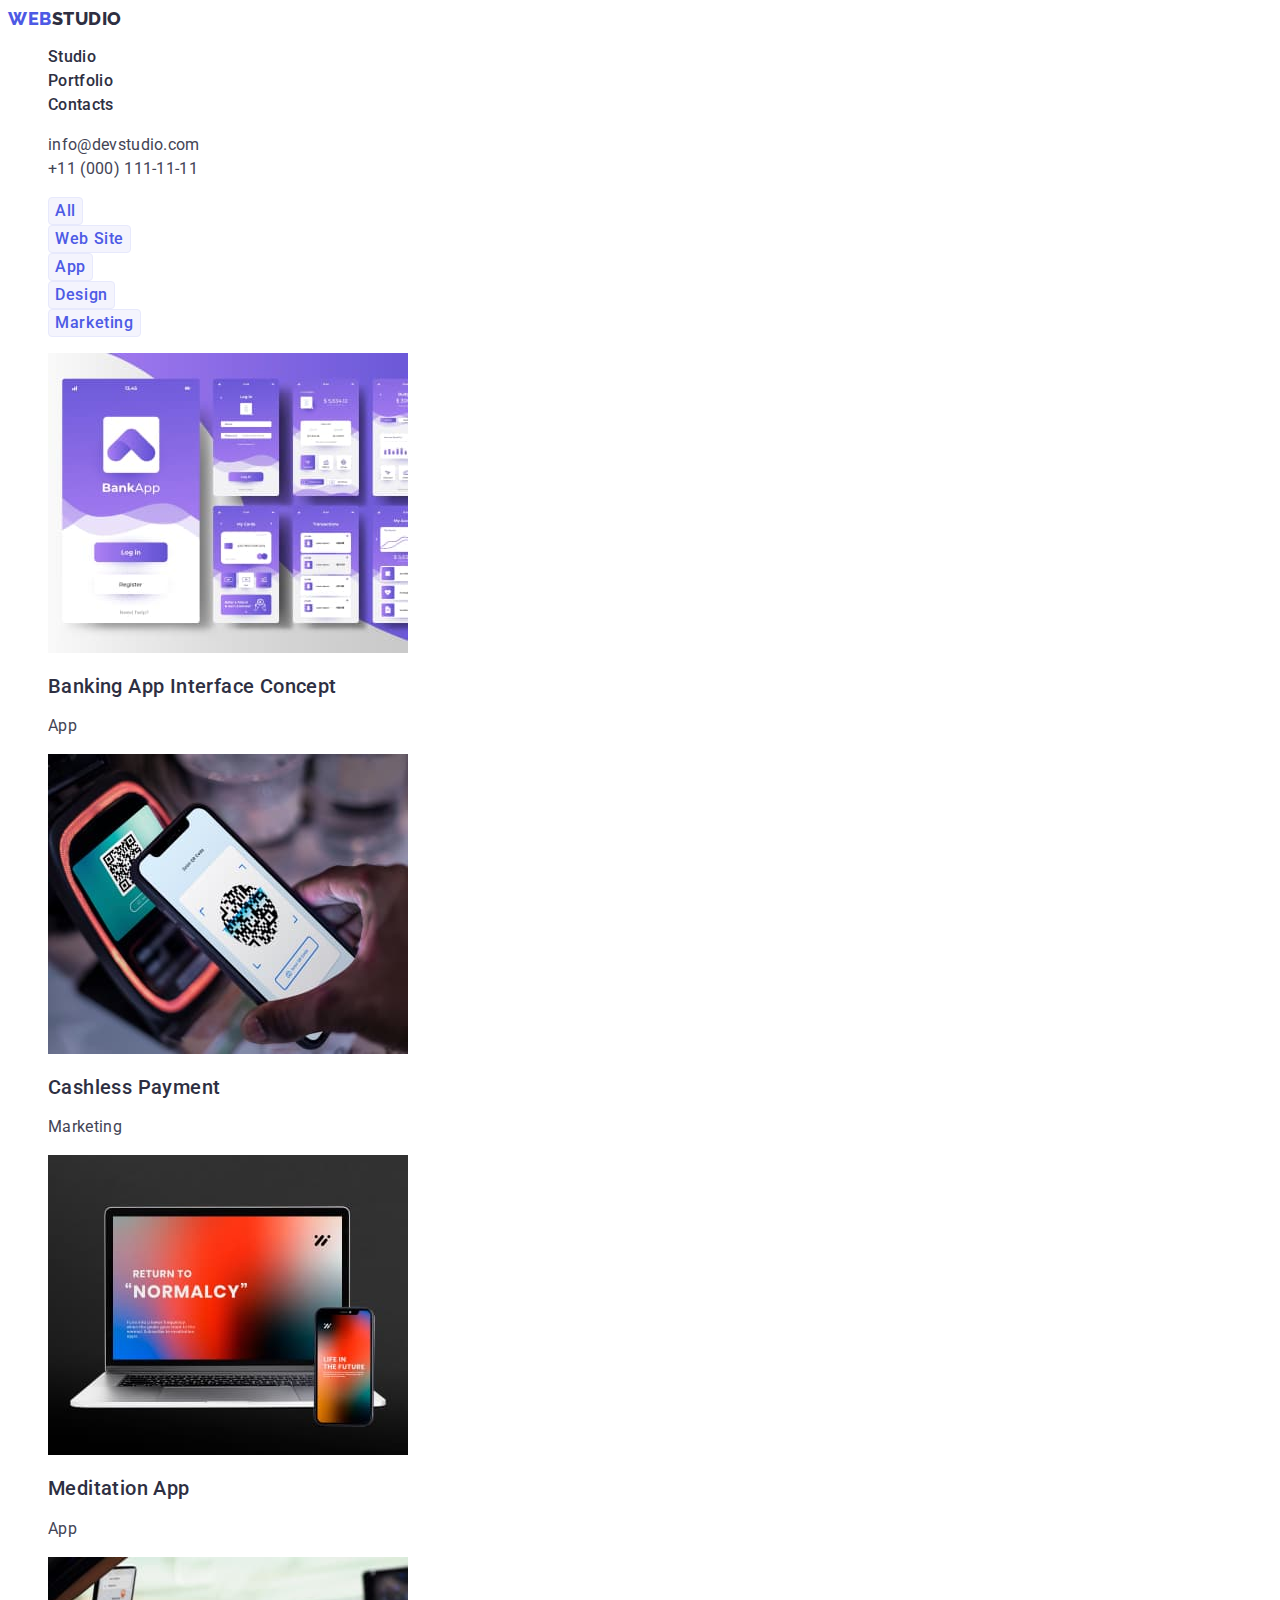
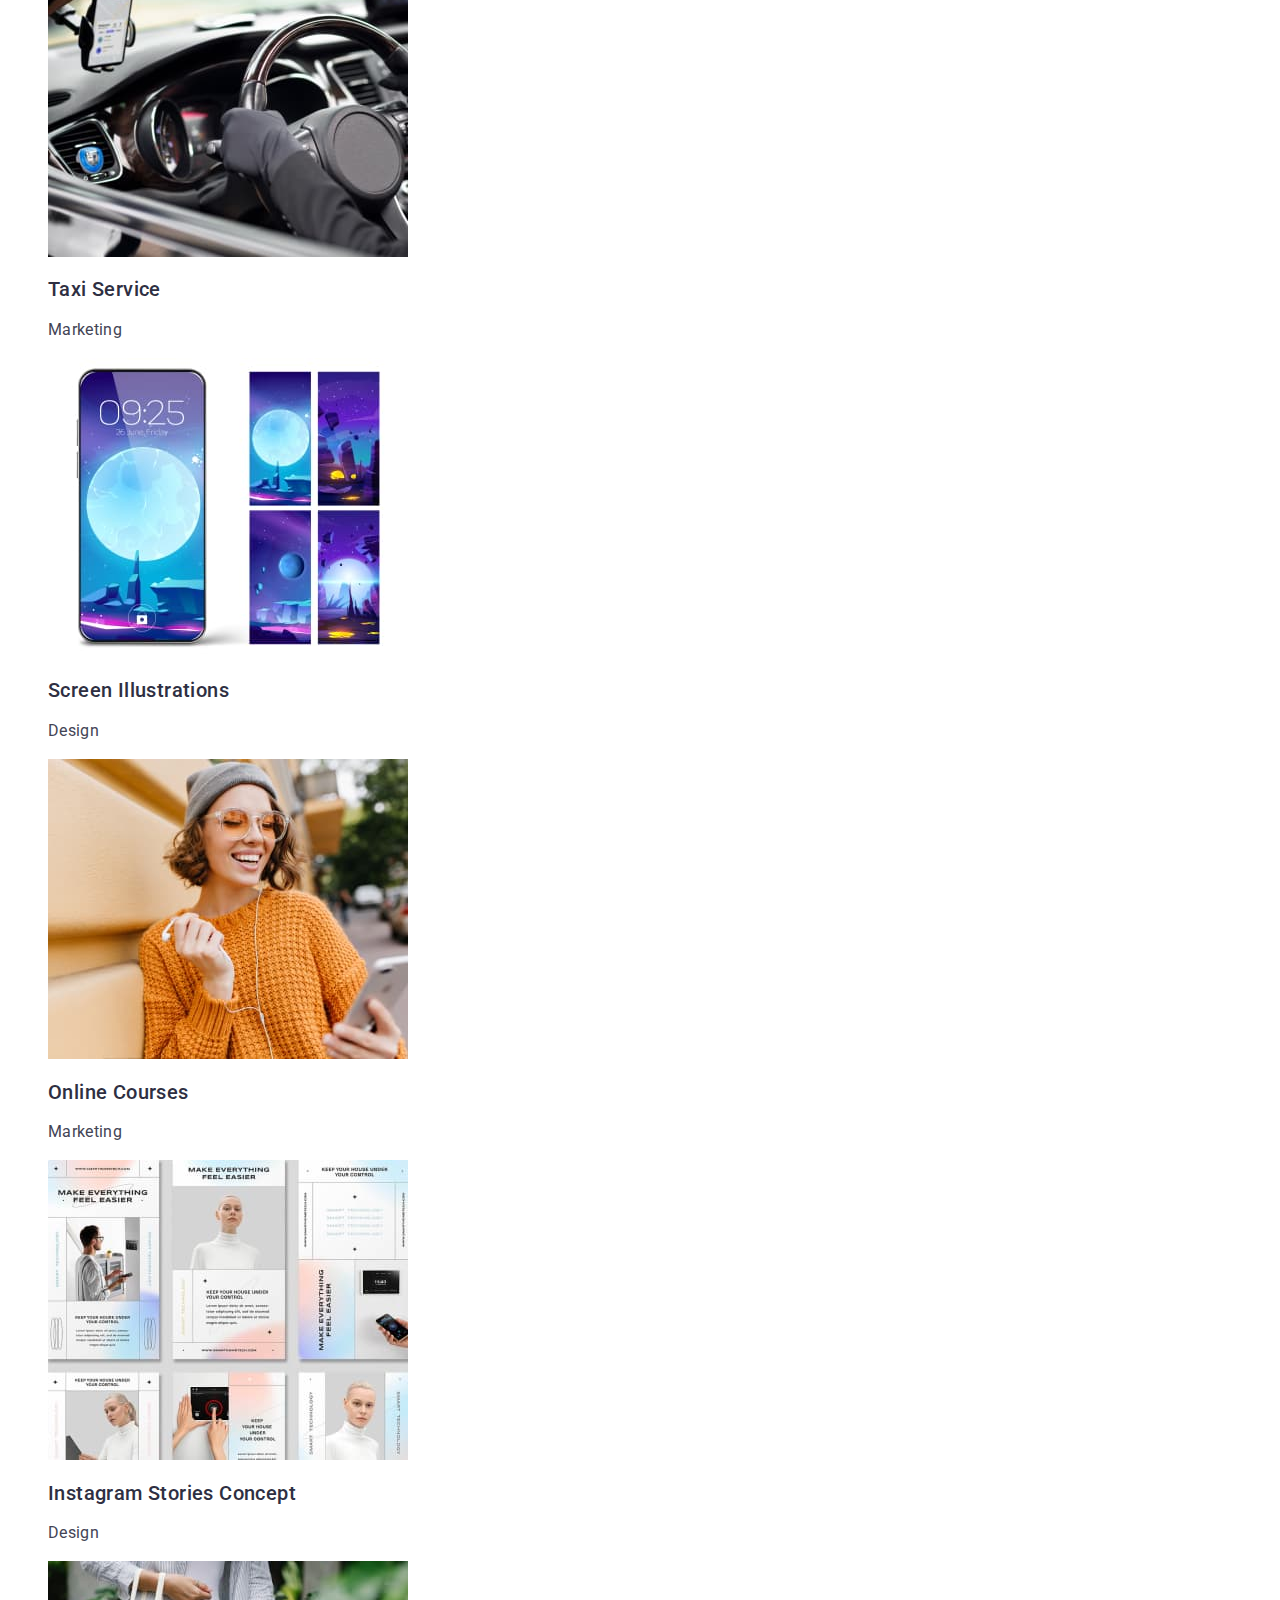
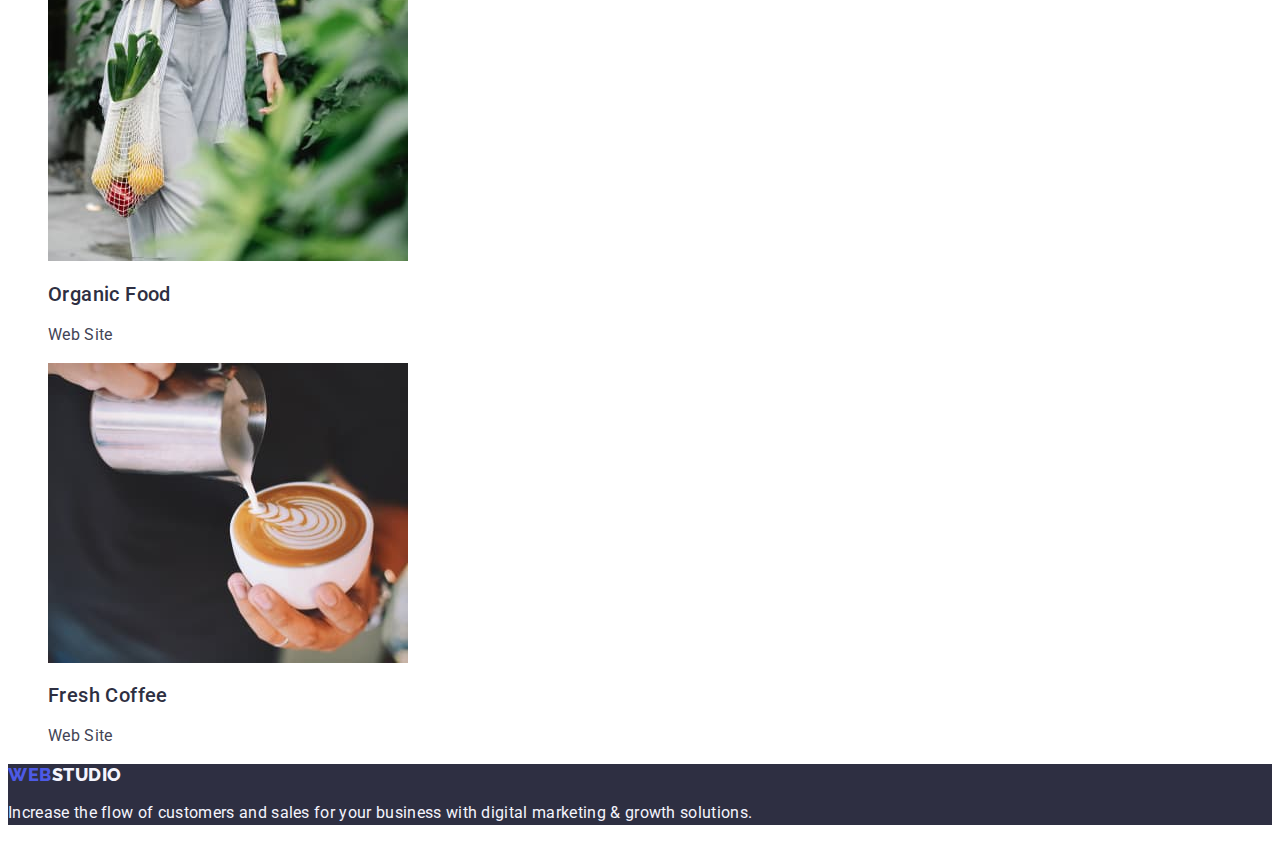
==== portfolio.html @ 9af3d206 "Initial commit" ====
<!DOCTYPE html>
<html lang="en">
<head>
    <meta charset="UTF-8">
    <meta http-equiv="X-UA-Compatible" content="IE=edge">
    <meta name="viewport" content="width=device-width, initial-scale=1.0">
    <title>Portfolio</title>
    <link rel="preconnect" href="https://fonts.googleapis.com">
<link rel="preconnect" href="https://fonts.gstatic.com" crossorigin>
<link href="https://fonts.googleapis.com/css2?family=Raleway:wght@800&family=Roboto:wght@400;500;700&display=swap" rel="stylesheet">
    <link rel="stylesheet" href="./css/styles.css">
</head>
<body>
    <header class="header">
        <nav>
            <a class="logo link" href="./index.html">Web<span class="logo-color">Studio</span></a>
        <ul class="list header-list">
            <li><a class="link header-item" href="./index.html">Studio</a></li>
            <li><a class="link header-item" href="./portfolio.html">Portfolio</a></li>
            <li><a class="link header-item" href="">Contacts</a></li>
        </ul>
         </nav>
         <address class="header-address">
            <ul class="header-list-address list">
                <li><a class="header-link-address link" href="mailto:info@devstudio.com">info@devstudio.com</a></li>
                <li><a class="header-link-address link" href="tel:+110001111111">+11 (000) 111-11-11</a></li>
            </ul>
    </address>
</header>
<main>
<section>
<h1 hidden>Menu</h1>
    <ul class="section list">
        <li>
            <button class="section-btn" type="button">All</button>
        </li>
        <li>
            <button class="section-btn" type="button">Web Site</button>
        </li>
        <li>
            <button class="section-btn" type="button">App</button>
        </li>
        <li>
            <button class="section-btn" type="button">Design</button>
        </li>
        <li>
            <button class="section-btn" type="button">Marketing</button>
        </li>
    </ul>
    <ul class="cards list">
        <li>
            <a class="card-item link" href="">
            <img src="./images/bankingapp.jpg" alt="Banking App" width="360">
            <h2 class="card-title">Banking App Interface Concept</h2>
            <p class="card-text">App</p>
            </a>
        </li>
        <li>
            <a class="card-item link" href="">
                <img src="./images/payment.jpg" alt="Payment" width="360">
                <h2 class="card-title">Cashless Payment</h2>
                <p class="card-text">Marketing</p>
            </a>
        </li>
        <li>
            <a class="card-item link" href="">
                <img src="./images/meditationapp.jpg" alt="Meditation App" width="360">
                <h2 class="card-title">Meditation App</h2>
                <p class="card-text">App</p>
            </a>
        </li>
        <li>
            <a class="card-item link" href="">
                <img src="./images/taxiservice.jpg" alt="Taxi Service" width="360">
                <h2 class="card-title">Taxi Service</h2>
                <p class="card-text">Marketing</p>
            </a>
        </li>
        <li>
            <a class="card-item link" href="">
                <img src="./images/screenillustrations.jpg" alt="Screen illustrations" width="360">
                <h2 class="card-title">Screen Illustrations</h2>
                <p class="card-text">Design</p>
            </a>
        </li>
        <li>
            <a class="card-item link" href="">
                <img src="./images/onlinecourses.jpg" alt="Online courses" width="360">
                <h2 class="card-title">Online Courses</h2>
                <p class="card-text">Marketing</p>
            </a>
        </li>
        <li>
            <a class="card-item link" href="">
                <img src="./images/instagram.jpg" alt="Instagram Stories Concept" width="360">
                <h2 class="card-title">Instagram Stories Concept</h2>
                <p class="card-text">Design</p>
            </a>
        </li>
        <li>
            <a class="card-item link" href="">
                <img src="./images/organicfood.jpg" alt="Organic Food" width="360">
                <h2 class="card-title">Organic Food</h2>
                <p class="card-text">Web Site</p>
            </a>
        </li>
        <li>
            <a class="card-item link" href="">
                <img src="./images/coffee.jpg" alt="Fresh Coffee" width="360">
                <h2 class="card-title">Fresh Coffee</h2>
                <p class="card-text">Web Site</p>
            </a>
        </li>

    </ul>
</section>
</main>
    <footer class="footer">
        <a class="logo link" href="./index.html">Web<span class="logo-color-footer">Studio</span></a>
        <p class="footer-text">Increase the flow of customers and sales for your business with digital marketing & growth solutions.</p>
    </footer>
</body>
</html>
---- css/styles.css ----
body {
    font-family: 'Roboto', sans-serif;
    color: #434455;
    background-color: var(--first-background);
}
:root {
    --title-color: #2E2F42;
    --text-color: #434455;
    --first-background: #FFFFFF;
    --second-background: #2E2F42;

}
.list {
    list-style: none;
}
.link {
    text-decoration: none;
}
.logo {
    font-family: 'Raleway', sans-serif;
    font-weight: 800;
    font-size: 18px;
    line-height: 1.17;
    display: flex;
    align-items: center;
    letter-spacing: 0.03em;
    text-transform: uppercase;
    color: #4D5AE5;
    width: 71px;
    height: 21px;
}
.logo-color{
    font-family: 'Raleway',sans-serif;
    font-weight: 800;
    font-size: 18px;
    line-height: 1.17;
    display: flex;
    align-items: center;
    letter-spacing: 0.03em;
    text-transform: uppercase;
    color: #2E2F42;
}
.logo-color-footer{
    color: #F4F4FD;
}
.header-item {
    font-weight: 500;
    font-size: 16px;
    line-height: 1.5;
    letter-spacing: 0.02em;
     color: var(--title-color)

}
.header-item:hover,
 .header-item:focus {
    color: #404BBF;
    text-decoration: underline;
}
.header-address {
    font-style: normal 
}
.header-link-address {
    font-size: 16px;
    font-style: normal;
    line-height: 1.5;
    letter-spacing: 0.02em;
    color: var(--text-color);
}
.header-link-address:hover, 
.header-link-address:focus {
    color: #404BBF;
}
.section-btn {
    font-family:inherit;
    font-weight: 500;
    font-size: 16px;
    line-height: 1.5;
    display: flex;
    align-items: center;
    text-align: center;
    letter-spacing: 0.04em;
    color: #4D5AE5;
    background: #F4F4FD;
    border: 1px solid #E7E9FC;
    border-radius: 4px;
    cursor: pointer;
}
.section-btn:hover {
    background-color: #4D5AE5;
    color: #FFFFFF;
}
.section-btn:focus{
    background-color: #404BBF;
    color: #FFFFFF;}
.main {
    background: var(--second-background);
}

.main-title {
    font-size: 56px;
    line-height: 1.07;
    text-align: center;
    letter-spacing: 0.02em;
    color: #FFFFFF;
    background:var(--second-background);
   
}
.main-btn {
    font-family:inherit;
    font-weight: 500;
    font-size: 16px;
    line-height: 1.5;
    display: flex;
    align-items: center;
    letter-spacing: 0.04em;
    color: #FFFFFF;
    background: #4D5AE5;
    box-shadow: 0px 4px 4px rgba(0, 0, 0, 0.15);
    border-radius: 4px;
    cursor: pointer;
}
.main-btn:hover, .main-btn:focus {
    background-color: #404BBF;
}


.wrapper-list-title {
    font-weight: 500;
    font-size: 20px;
    line-height: 1.2;
    letter-spacing: 0.02em;
    color:var(--title-color);
}
.wrapper-list-text {
    font-size: 16px;
    line-height: 1.5;
    letter-spacing: 0.02em;
    
}

.services-title {
    font-size: 36px;
    line-height: 1.11;
    text-align: center;
    letter-spacing: 0.02em;
    text-transform: capitalize;
    color:var(--title-color);
}
.team {
    background-color: #F4F4FD
}
.team-block {
    background-color: var(--first-background);
}
.team-title {
    font-size: 36px;
    line-height: 1.11;
    text-align: center;
    letter-spacing: 0.02em;
    text-transform: capitalize;
    color: var(--title-color);
}

.team-item {
    font-weight: 500;
    font-size: 20px;
    line-height: 1.2;
    text-align: center;
    letter-spacing: 0.02em;
    color: var(--title-color);
}
.team-item-text {
    font-size: 16px;
    line-height: 1.5;
    text-align: center;
    letter-spacing: 0.02em;
    
}
.card-item {
    background-color: var(--first-background);
}
.card-title {
    font-weight: 500;
    font-size: 20px;
    line-height: 1.2;
    letter-spacing: 0.02em;
    color:var(--title-color);
}
.card-text {
    font-size: 16px;
    line-height: 1.5;
    letter-spacing: 0.02em;
    color:var(--text-color);
}
.footer {
    background: var(--second-background);
}
.footer-text {
    font-size: 16px;
    line-height: 1.5;
    letter-spacing: 0.02em;
    color: #F4F4FD;}
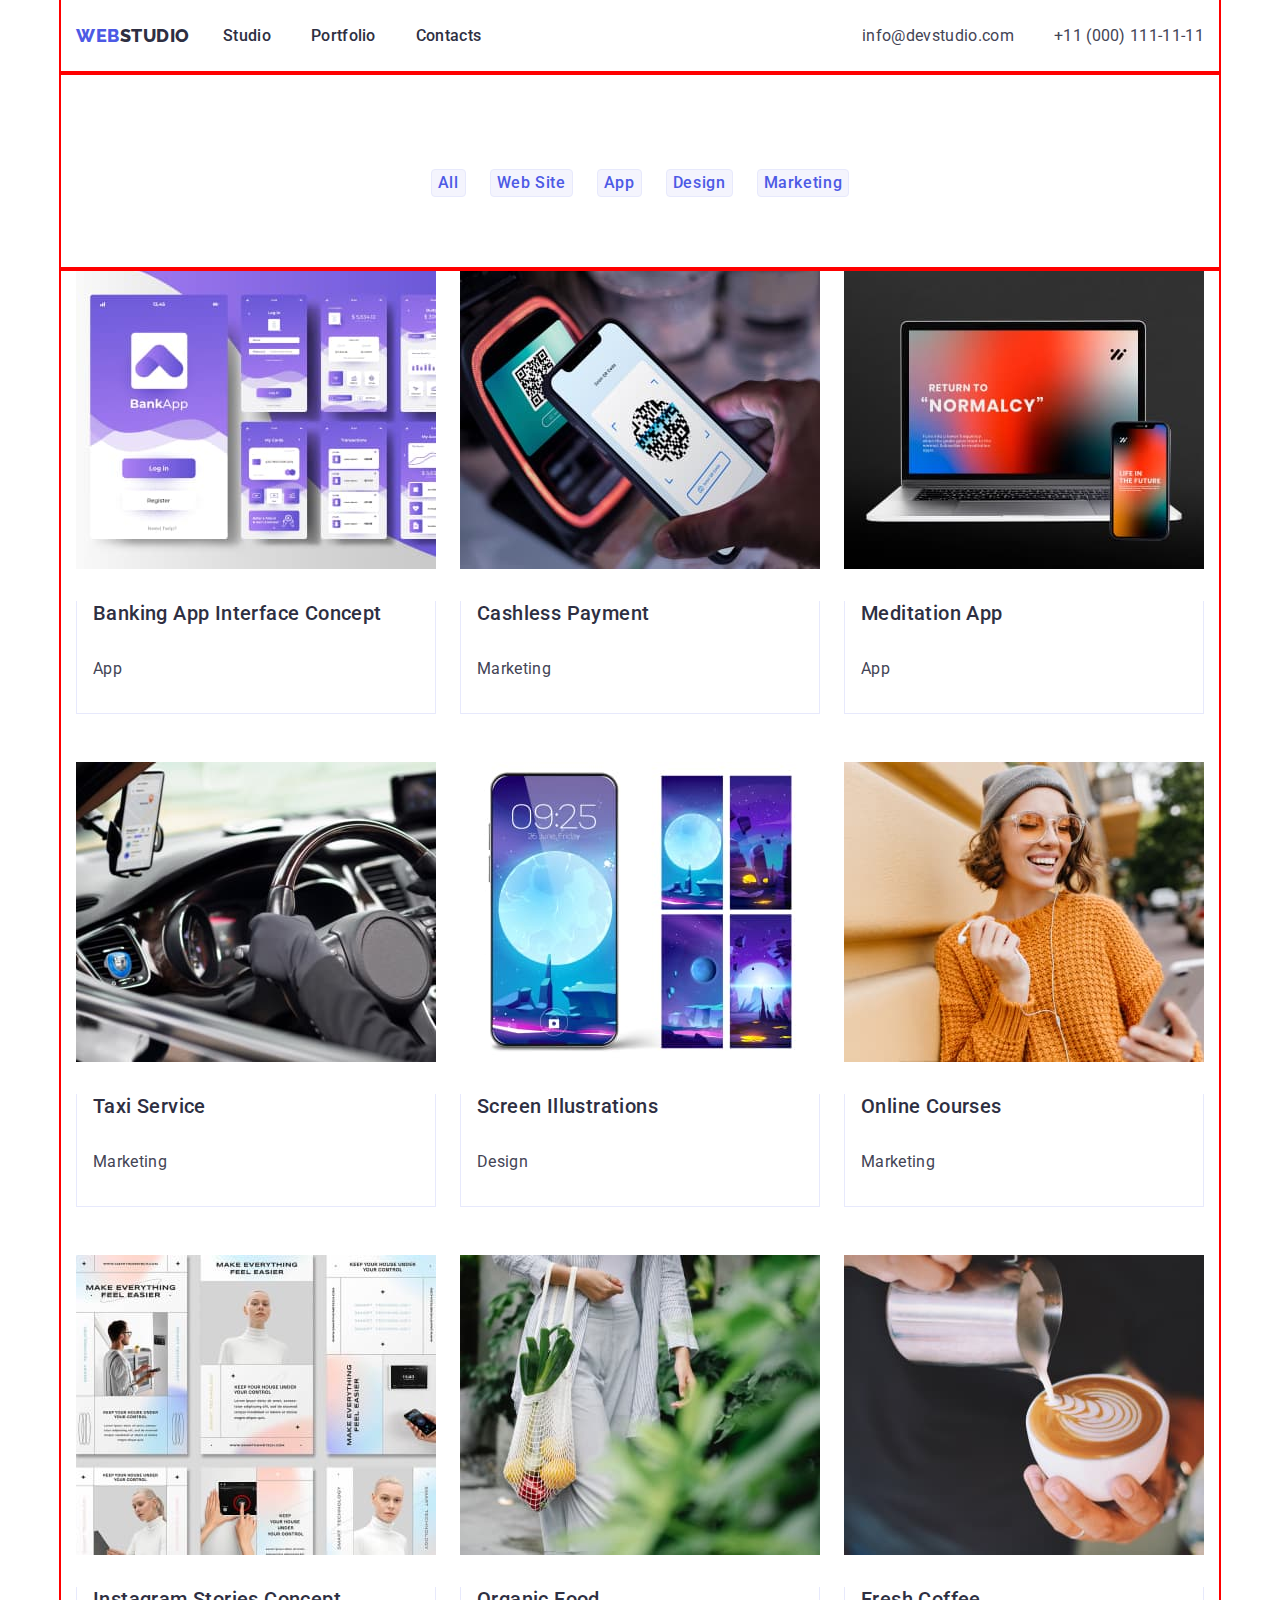
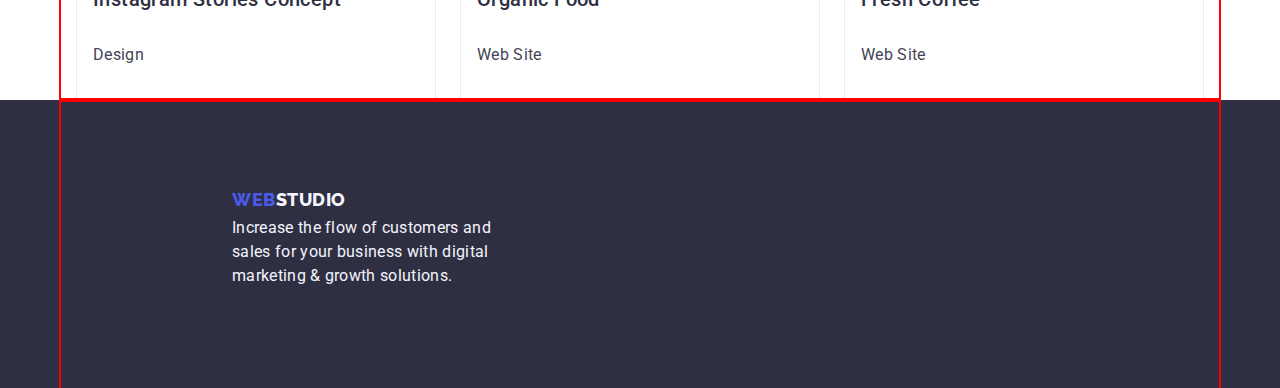
==== commit bca9c095: "document" ====
--- a/portfolio.html
+++ b/portfolio.html
@@ -8,11 +8,16 @@
     <link rel="preconnect" href="https://fonts.googleapis.com">
 <link rel="preconnect" href="https://fonts.gstatic.com" crossorigin>
 <link href="https://fonts.googleapis.com/css2?family=Raleway:wght@800&family=Roboto:wght@400;500;700&display=swap" rel="stylesheet">
+<link
+      rel="stylesheet"
+      href="https://cdnjs.cloudflare.com/ajax/libs/modern-normalize/2.0.0/modern-normalize.min.css"
+    />
     <link rel="stylesheet" href="./css/styles.css">
 </head>
 <body>
     <header class="header">
-        <nav>
+        <div class="container header-container">
+        <nav class="header-navigation">
             <a class="logo link" href="./index.html">Web<span class="logo-color">Studio</span></a>
         <ul class="list header-list">
             <li><a class="link header-item" href="./index.html">Studio</a></li>
@@ -26,11 +31,13 @@
                 <li><a class="header-link-address link" href="tel:+110001111111">+11 (000) 111-11-11</a></li>
             </ul>
     </address>
+        </div>
 </header>
 <main>
-<section>
+<section class="section">
+    <div class="container">
 <h1 hidden>Menu</h1>
-    <ul class="section list">
+    <ul class="section-list list">
         <li>
             <button class="section-btn" type="button">All</button>
         </li>
@@ -47,77 +54,101 @@
             <button class="section-btn" type="button">Marketing</button>
         </li>
     </ul>
+    </div>
+    <div class="container cards-container">
     <ul class="cards list">
-        <li>
+        <li class="cards-item">
             <a class="card-item link" href="">
             <img src="./images/bankingapp.jpg" alt="Banking App" width="360">
+            <div class="card-description">
             <h2 class="card-title">Banking App Interface Concept</h2>
             <p class="card-text">App</p>
+            </div></a>
             </a>
+
         </li>
         <li>
             <a class="card-item link" href="">
                 <img src="./images/payment.jpg" alt="Payment" width="360">
+                <div class="card-description">
                 <h2 class="card-title">Cashless Payment</h2>
                 <p class="card-text">Marketing</p>
+            </div>
             </a>
         </li>
         <li>
             <a class="card-item link" href="">
                 <img src="./images/meditationapp.jpg" alt="Meditation App" width="360">
+                <div class="card-description">
                 <h2 class="card-title">Meditation App</h2>
                 <p class="card-text">App</p>
+            </div>
             </a>
         </li>
         <li>
             <a class="card-item link" href="">
                 <img src="./images/taxiservice.jpg" alt="Taxi Service" width="360">
+                <div class="card-description">
                 <h2 class="card-title">Taxi Service</h2>
                 <p class="card-text">Marketing</p>
+                </div>
             </a>
         </li>
         <li>
             <a class="card-item link" href="">
                 <img src="./images/screenillustrations.jpg" alt="Screen illustrations" width="360">
+                <div class="card-description">
                 <h2 class="card-title">Screen Illustrations</h2>
                 <p class="card-text">Design</p>
+            </div>
             </a>
         </li>
         <li>
             <a class="card-item link" href="">
                 <img src="./images/onlinecourses.jpg" alt="Online courses" width="360">
+                <div class="card-description">
                 <h2 class="card-title">Online Courses</h2>
                 <p class="card-text">Marketing</p>
+            </div>
             </a>
         </li>
         <li>
             <a class="card-item link" href="">
                 <img src="./images/instagram.jpg" alt="Instagram Stories Concept" width="360">
+                <div class="card-description">
                 <h2 class="card-title">Instagram Stories Concept</h2>
                 <p class="card-text">Design</p>
+            </div>
             </a>
         </li>
         <li>
             <a class="card-item link" href="">
                 <img src="./images/organicfood.jpg" alt="Organic Food" width="360">
+                <div class="card-description">
                 <h2 class="card-title">Organic Food</h2>
                 <p class="card-text">Web Site</p>
+            </div>
             </a>
         </li>
         <li>
             <a class="card-item link" href="">
                 <img src="./images/coffee.jpg" alt="Fresh Coffee" width="360">
+                <div class="card-description">
                 <h2 class="card-title">Fresh Coffee</h2>
                 <p class="card-text">Web Site</p>
+            </div>
             </a>
         </li>
-
+    </div>
     </ul>
+    </div>
 </section>
 </main>
     <footer class="footer">
-        <a class="logo link" href="./index.html">Web<span class="logo-color-footer">Studio</span></a>
+        <div class="container footer-container">
+        <a class="logo-footer logo link" href="./index.html">Web<span class="logo-color-footer">Studio</span></a>
         <p class="footer-text">Increase the flow of customers and sales for your business with digital marketing & growth solutions.</p>
+    </div>
     </footer>
 </body>
 </html>--- a/css/styles.css
+++ b/css/styles.css
@@ -2,13 +2,29 @@
     font-family: 'Roboto', sans-serif;
     color: #434455;
     background-color: var(--first-background);
+}
+p, h1, h2, h3, h4, h5, h6 {
+    margin: 0;
+}
+ul, ol {
+    margin: 0;
+    padding: 0;
+}
+img {
+    display: block;
+}
+.container {
+    width: 1158px;
+    padding-left: 15px;
+    padding-right: 15px;
+    margin: 0 auto;
+    outline: 2px solid red;
 }
 :root {
     --title-color: #2E2F42;
     --text-color: #434455;
     --first-background: #FFFFFF;
     --second-background: #2E2F42;
-
 }
 .list {
     list-style: none;
@@ -16,6 +32,7 @@
 .link {
     text-decoration: none;
 }
+/* --------------header--------- */
 .logo {
     font-family: 'Raleway', sans-serif;
     font-weight: 800;
@@ -28,6 +45,7 @@
     color: #4D5AE5;
     width: 71px;
     height: 21px;
+    margin-right: 76px;
 }
 .logo-color{
     font-family: 'Raleway',sans-serif;
@@ -39,27 +57,56 @@
     letter-spacing: 0.03em;
     text-transform: uppercase;
     color: #2E2F42;
+    margin-right: 76px;
 }
 .logo-color-footer{
     color: #F4F4FD;
+    
+}
+.header-container {
+    display: flex;
+    padding-top: 24px;
+    padding-bottom: 24px;
+    border-bottom: 1px solid #E7E9FC;
+}
+.header-navigation {
+    display: flex;
+    align-items: center;
+}
+.header-list {
+    display: flex;
+    align-items: center;
+    gap: 40px;
 }
 .header-item {
-    font-weight: 500;
-    font-size: 16px;
-    line-height: 1.5;
-    letter-spacing: 0.02em;
-     color: var(--title-color)
-
-}
+    padding-top: 24px;
+    font-weight: 500;
+    font-size: 16px;
+    line-height: 1.5;
+    letter-spacing: 0.02em;
+     color: var(--title-color);
+     padding-bottom: 24px;
+     
+}
+
+
 .header-item:hover,
  .header-item:focus {
     color: #404BBF;
     text-decoration: underline;
 }
 .header-address {
-    font-style: normal 
+    font-style: normal;
+    margin-left: auto;
+    
+}
+.header-list-address {
+    display: flex;
+    align-items: center;
+    gap: 40px;
 }
 .header-link-address {
+    padding-top: 24px;
     font-size: 16px;
     font-style: normal;
     line-height: 1.5;
@@ -70,13 +117,19 @@
 .header-link-address:focus {
     color: #404BBF;
 }
+/* --------------section--------- */
+
+.section-list {
+    gap: 24px;
+    display: flex;
+    justify-content: center;
+
+}
 .section-btn {
     font-family:inherit;
     font-weight: 500;
     font-size: 16px;
     line-height: 1.5;
-    display: flex;
-    align-items: center;
     text-align: center;
     letter-spacing: 0.04em;
     color: #4D5AE5;
@@ -84,6 +137,10 @@
     border: 1px solid #E7E9FC;
     border-radius: 4px;
     cursor: pointer;
+    margin-top: 96px;
+    margin-bottom: 72px;
+    
+   
 }
 .section-btn:hover {
     background-color: #4D5AE5;
@@ -92,8 +149,14 @@
 .section-btn:focus{
     background-color: #404BBF;
     color: #FFFFFF;}
+
+    /* --------------main--------- */
 .main {
     background: var(--second-background);
+}
+.main-container {
+    display: flex;
+    flex-wrap: wrap;
 }
 
 .main-title {
@@ -103,15 +166,17 @@
     letter-spacing: 0.02em;
     color: #FFFFFF;
     background:var(--second-background);
-   
-}
-.main-btn {
+   padding-top: 188px;
+   margin-left: 472px;
+   width: 496px;
+   align-items: center;
+   padding-bottom: 292px;
+}
+.page-main-btn {
     font-family:inherit;
     font-weight: 500;
     font-size: 16px;
     line-height: 1.5;
-    display: flex;
-    align-items: center;
     letter-spacing: 0.04em;
     color: #FFFFFF;
     background: #4D5AE5;
@@ -119,10 +184,33 @@
     border-radius: 4px;
     cursor: pointer;
 }
+.main-btn {
+   margin-left: 636px;
+    margin-bottom: 188px;
+    width: 169px;
+    height: 56px;
+    display: block;
+    margin-top: 48px;
+    
+}
+
 .main-btn:hover, .main-btn:focus {
     background-color: #404BBF;
-}
-
+    
+}
+ /* --------------wraper--------- */
+ .wraper-container {
+    display: flex;
+    align-items: center;
+ }
+.wrapper-list {
+    padding-top: 120px;
+    padding-bottom: 120px;
+    display: flex;
+    gap: 24px;
+}
+
+   
 
 .wrapper-list-title {
     font-weight: 500;
@@ -130,14 +218,24 @@
     line-height: 1.2;
     letter-spacing: 0.02em;
     color:var(--title-color);
+    margin-bottom: 8px;
+    
 }
 .wrapper-list-text {
     font-size: 16px;
     line-height: 1.5;
     letter-spacing: 0.02em;
-    
-}
-
+    padding-bottom: 120px;
+    max-width: 264px;
+    
+}
+/* ------------services----------- */
+.services-container {
+    display: flex;
+    flex-wrap: wrap;
+    justify-content: center;
+    
+}
 .services-title {
     font-size: 36px;
     line-height: 1.11;
@@ -145,12 +243,36 @@
     letter-spacing: 0.02em;
     text-transform: capitalize;
     color:var(--title-color);
+    margin-bottom: 72px;
+    min-width: 323px;
+    
+    
+    
+}
+.services-list {
+    
+    display: flex;
+    padding-bottom: 120px;
+    gap: 24px;
+    
+}
+
+/* ------------team----------- */
+.team-container {
+    display: flex;
+    flex-wrap: wrap;
+    justify-content: center;
 }
 .team {
     background-color: #F4F4FD
 }
 .team-block {
     background-color: var(--first-background);
+}
+.team-list {
+    display: flex;
+    gap: 24px;
+    
 }
 .team-title {
     font-size: 36px;
@@ -159,8 +281,20 @@
     letter-spacing: 0.02em;
     text-transform: capitalize;
     color: var(--title-color);
-}
-
+    padding-top: 120px;
+    min-width: 162px;
+    margin-bottom: 72px;
+    
+   
+    
+
+}
+.team-block {
+
+    height: 380px;
+    padding-bottom: 120px;
+    width: calc(100%-72px)/4;
+}
 .team-item {
     font-weight: 500;
     font-size: 20px;
@@ -168,6 +302,8 @@
     text-align: center;
     letter-spacing: 0.02em;
     color: var(--title-color);
+    margin-top: 32px;
+    margin-bottom: 8px;
 }
 .team-item-text {
     font-size: 16px;
@@ -176,7 +312,22 @@
     letter-spacing: 0.02em;
     
 }
+/* ------------cards----------- */
+
+.cards {
+    display: flex;
+    flex-wrap: wrap;
+    column-gap: 24px;
+    row-gap: 48px;
+    
+}
 .card-item {
+    
+    width: calc(100%-48px)/3;
+    padding-top: 216px;
+    
+}
+.cards-item {
     background-color: var(--first-background);
 }
 .card-title {
@@ -185,6 +336,9 @@
     line-height: 1.2;
     letter-spacing: 0.02em;
     color:var(--title-color);
+    margin-top: 32px;
+    margin-bottom: 32px;
+    
 }
 .card-text {
     font-size: 16px;
@@ -192,24 +346,44 @@
     letter-spacing: 0.02em;
     color:var(--text-color);
 }
+.card-description {
+    border-left: 1px solid #E7E9FC;
+    border-right: 1px solid #E7E9FC;
+    border-bottom: 1px solid #E7E9FC;
+    padding-left: 16px;
+    padding-bottom: 32px;
+}
+/* ------------footer----------- */
 .footer {
     background: var(--second-background);
 }
+.footer-container {
+    display: flex;
+    flex-wrap: wrap;
+}
 .footer-text {
     font-size: 16px;
     line-height: 1.5;
     letter-spacing: 0.02em;
-    color: #F4F4FD;}
-
-
-
-
-
-
-
-
-
-
-
-
-
+    color: #F4F4FD;
+    padding-bottom: 100px;
+    max-width: 264px;
+    margin-left: 156px;
+    
+}
+.logo-footer {
+    padding-top: 100px;
+    padding-left: 156px;
+    padding-right: 1169px;
+    margin-bottom: 16px;
+}
+
+
+
+
+
+
+
+
+
+
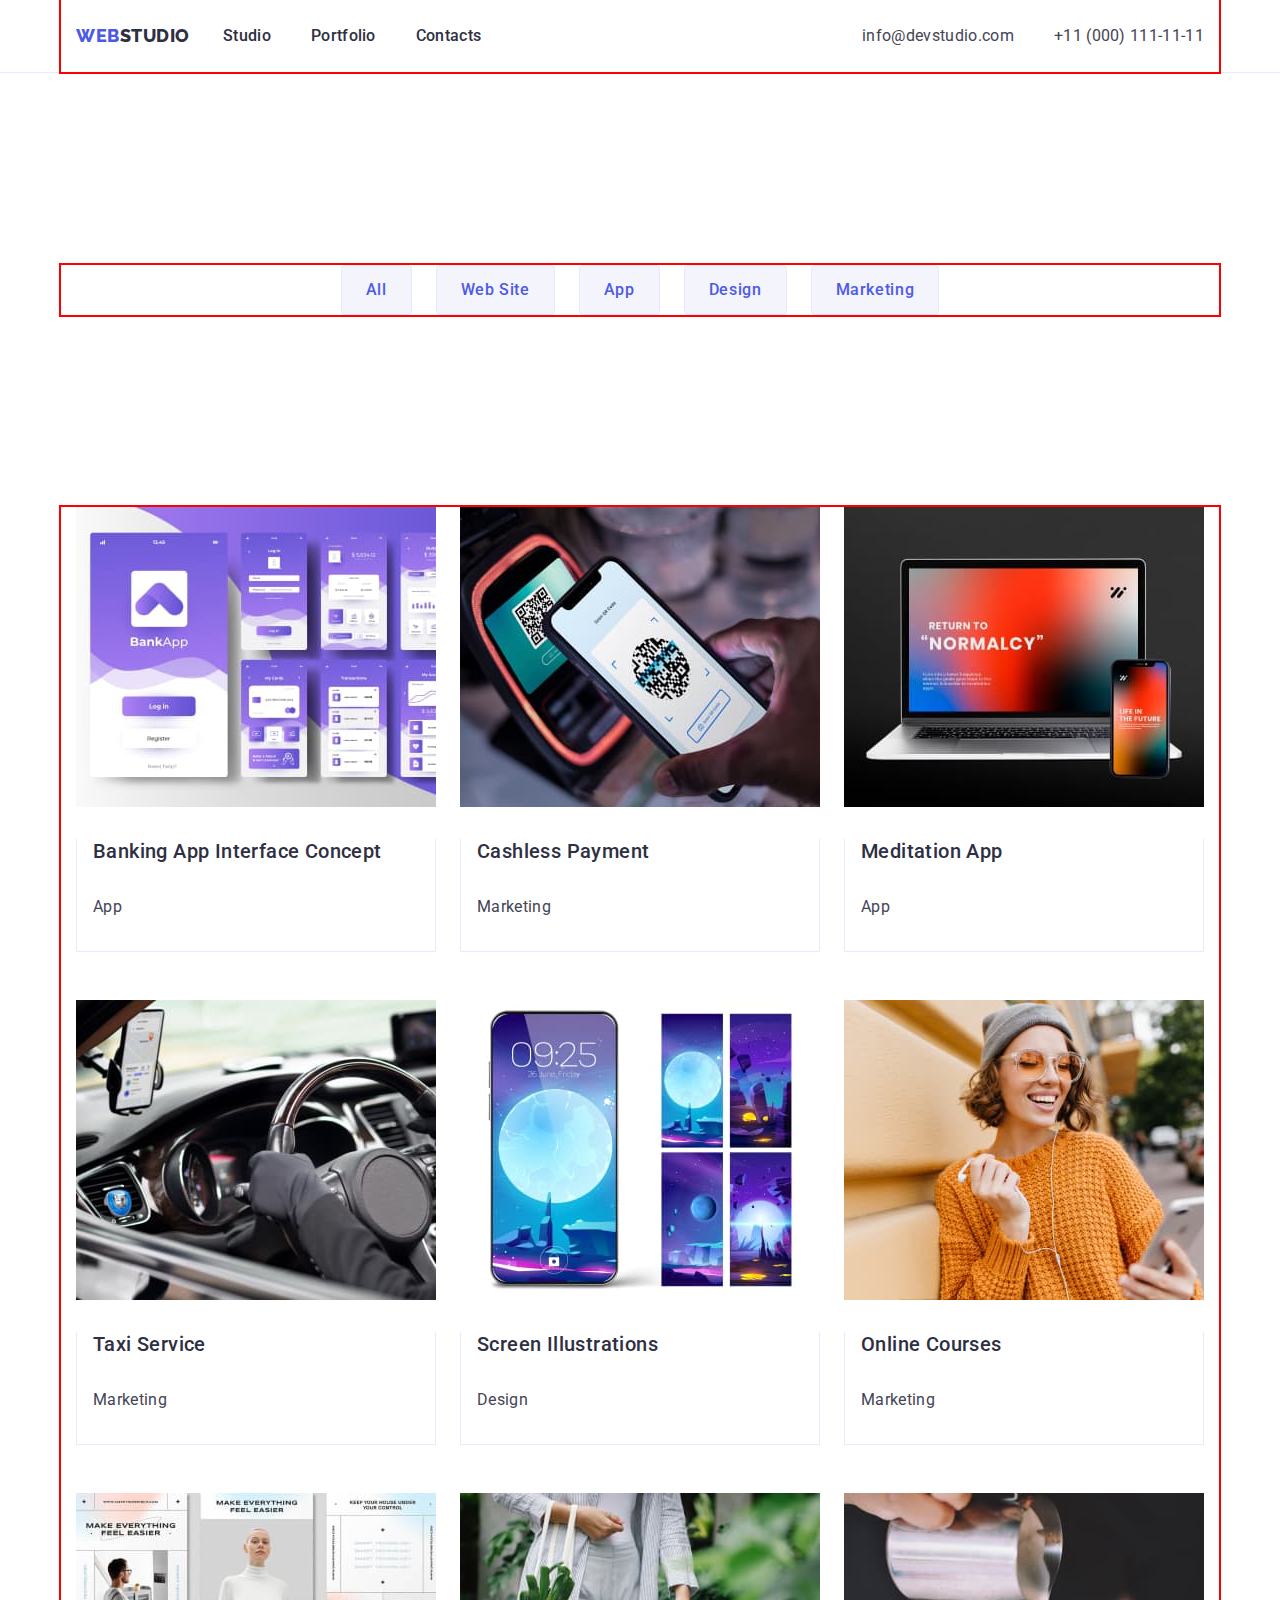
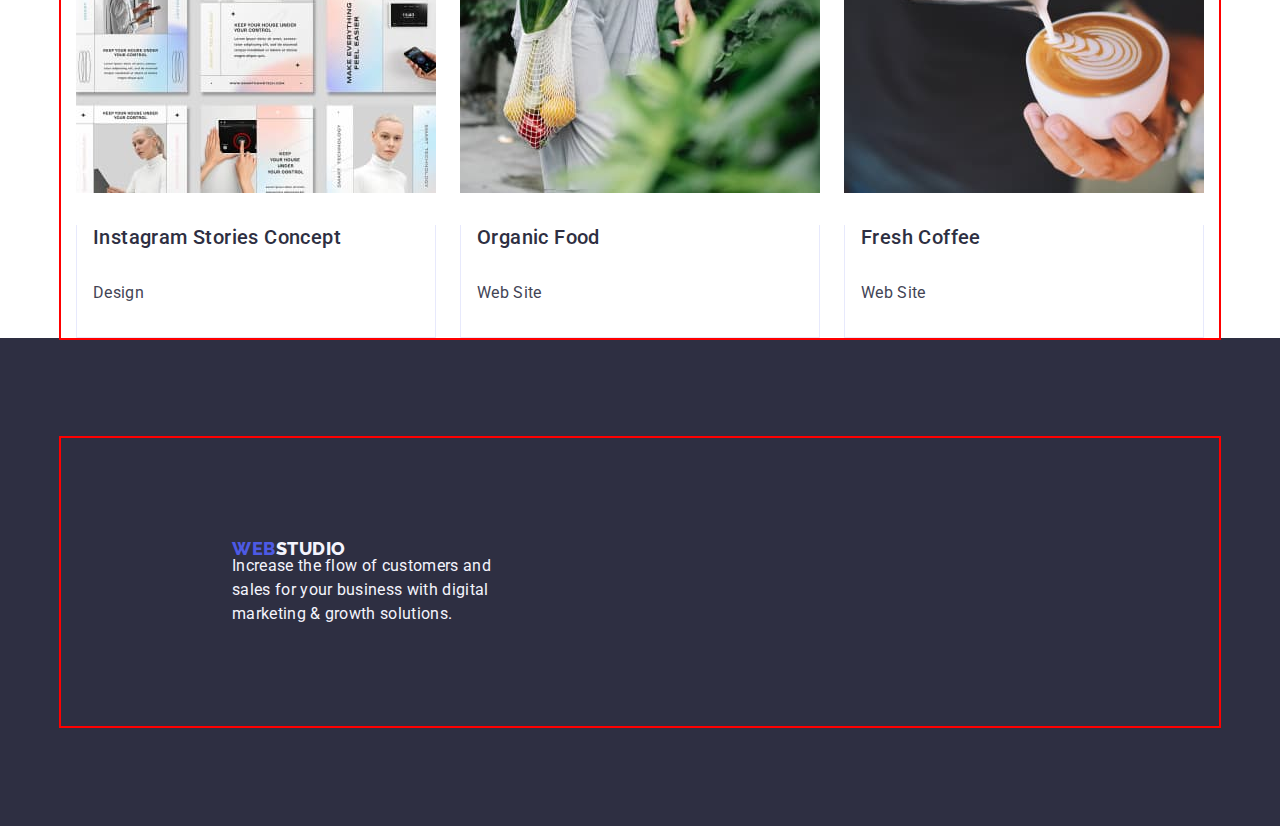
==== commit ba4491ae: "document" ====
--- a/portfolio.html
+++ b/portfolio.html
@@ -5,14 +5,11 @@
     <meta http-equiv="X-UA-Compatible" content="IE=edge">
     <meta name="viewport" content="width=device-width, initial-scale=1.0">
     <title>Portfolio</title>
-    <link rel="preconnect" href="https://fonts.googleapis.com">
-<link rel="preconnect" href="https://fonts.gstatic.com" crossorigin>
-<link href="https://fonts.googleapis.com/css2?family=Raleway:wght@800&family=Roboto:wght@400;500;700&display=swap" rel="stylesheet">
-<link
-      rel="stylesheet"
-      href="https://cdnjs.cloudflare.com/ajax/libs/modern-normalize/2.0.0/modern-normalize.min.css"
-    />
-    <link rel="stylesheet" href="./css/styles.css">
+    <link rel="preconnect" href="https://fonts.googleapis.com"/>
+<link rel="preconnect" href="https://fonts.gstatic.com"/>
+<link href="https://fonts.googleapis.com/css2?family=Raleway:wght@800&family=Roboto:wght@400;500;700&display=swap" rel="stylesheet"/>
+<link rel="stylesheet" href="https://cdnjs.cloudflare.com/ajax/libs/modern-normalize/2.0.0/modern-normalize.min.css"/>
+    <link rel="stylesheet" href="./css/styles.css"/>
 </head>
 <body>
     <header class="header">
@@ -55,6 +52,8 @@
         </li>
     </ul>
     </div>
+    </section>
+    <section class="cards-sectiom">
     <div class="container cards-container">
     <ul class="cards list">
         <li class="cards-item">
@@ -64,8 +63,6 @@
             <h2 class="card-title">Banking App Interface Concept</h2>
             <p class="card-text">App</p>
             </div></a>
-            </a>
-
         </li>
         <li>
             <a class="card-item link" href="">
@@ -139,9 +136,8 @@
             </div>
             </a>
         </li>
-    </div>
     </ul>
-    </div>
+</div>
 </section>
 </main>
     <footer class="footer">
--- a/css/styles.css
+++ b/css/styles.css
@@ -33,6 +33,10 @@
     text-decoration: none;
 }
 /* --------------header--------- */
+.header {
+border-bottom: 1px solid #E7E9FC;
+}
+
 .logo {
     font-family: 'Raleway', sans-serif;
     font-weight: 800;
@@ -65,18 +69,19 @@
 }
 .header-container {
     display: flex;
+    padding: 0 15px
+    
+}
+.header-navigation {
+    display: flex;
+    align-items: center;
+}
+.header-list {
+    display: flex;
+    align-items: center;
+    gap: 40px;
     padding-top: 24px;
     padding-bottom: 24px;
-    border-bottom: 1px solid #E7E9FC;
-}
-.header-navigation {
-    display: flex;
-    align-items: center;
-}
-.header-list {
-    display: flex;
-    align-items: center;
-    gap: 40px;
 }
 .header-item {
     padding-top: 24px;
@@ -98,12 +103,15 @@
 .header-address {
     font-style: normal;
     margin-left: auto;
+
     
 }
 .header-list-address {
     display: flex;
     align-items: center;
     gap: 40px;
+    padding-top: 24px;
+    padding-bottom: 24px;
 }
 .header-link-address {
     padding-top: 24px;
@@ -118,11 +126,15 @@
     color: #404BBF;
 }
 /* --------------section--------- */
-
+.section {
+    padding: 96px 0 120px;
+}
 .section-list {
     gap: 24px;
     display: flex;
     justify-content: center;
+    margin-bottom: 72px;
+    margin-top: 96px;
 
 }
 .section-btn {
@@ -137,22 +149,25 @@
     border: 1px solid #E7E9FC;
     border-radius: 4px;
     cursor: pointer;
-    margin-top: 96px;
-    margin-bottom: 72px;
+    padding: 12px 24px
     
    
 }
 .section-btn:hover {
     background-color: #4D5AE5;
     color: #FFFFFF;
+    border: 1px solid transparent;
 }
 .section-btn:focus{
     background-color: #404BBF;
-    color: #FFFFFF;}
+    color: #FFFFFF;
+    border: 1px solid transparent; 
+}
 
     /* --------------main--------- */
 .main {
     background: var(--second-background);
+    padding: 188px 0 
 }
 .main-container {
     display: flex;
@@ -166,9 +181,8 @@
     letter-spacing: 0.02em;
     color: #FFFFFF;
     background:var(--second-background);
-   padding-top: 188px;
    margin-left: 472px;
-   width: 496px;
+   max-width: 496px;
    align-items: center;
    padding-bottom: 292px;
 }
@@ -187,10 +201,11 @@
 .main-btn {
    margin-left: 636px;
     margin-bottom: 188px;
-    width: 169px;
+    min-width: 169px;
     height: 56px;
     display: block;
     margin-top: 48px;
+    border: none;
     
 }
 
@@ -199,12 +214,14 @@
     
 }
  /* --------------wraper--------- */
+ .wrapper {
+    padding: 120px 0;
+ }
  .wraper-container {
     display: flex;
     align-items: center;
  }
 .wrapper-list {
-    padding-top: 120px;
     padding-bottom: 120px;
     display: flex;
     gap: 24px;
@@ -230,6 +247,9 @@
     
 }
 /* ------------services----------- */
+.services {
+    padding-bottom: 120px;
+}
 .services-container {
     display: flex;
     flex-wrap: wrap;
@@ -252,12 +272,14 @@
 .services-list {
     
     display: flex;
-    padding-bottom: 120px;
     gap: 24px;
     
 }
 
 /* ------------team----------- */
+.team {
+    padding: 120px 0 
+}
 .team-container {
     display: flex;
     flex-wrap: wrap;
@@ -285,8 +307,9 @@
     min-width: 162px;
     margin-bottom: 72px;
     
-   
-    
+}
+.team-description {
+    padding: 32px 16px;
 
 }
 .team-block {
@@ -294,6 +317,7 @@
     height: 380px;
     padding-bottom: 120px;
     width: calc(100%-72px)/4;
+    border-radius: 0px 0px 4px 4px;
 }
 .team-item {
     font-weight: 500;
@@ -356,6 +380,7 @@
 /* ------------footer----------- */
 .footer {
     background: var(--second-background);
+    padding: 100px 0;
 }
 .footer-container {
     display: flex;
@@ -376,14 +401,15 @@
     padding-left: 156px;
     padding-right: 1169px;
     margin-bottom: 16px;
-}
-
-
-
-
-
-
-
-
-
-
+    display: inline-block;
+}
+
+
+
+
+
+
+
+
+
+
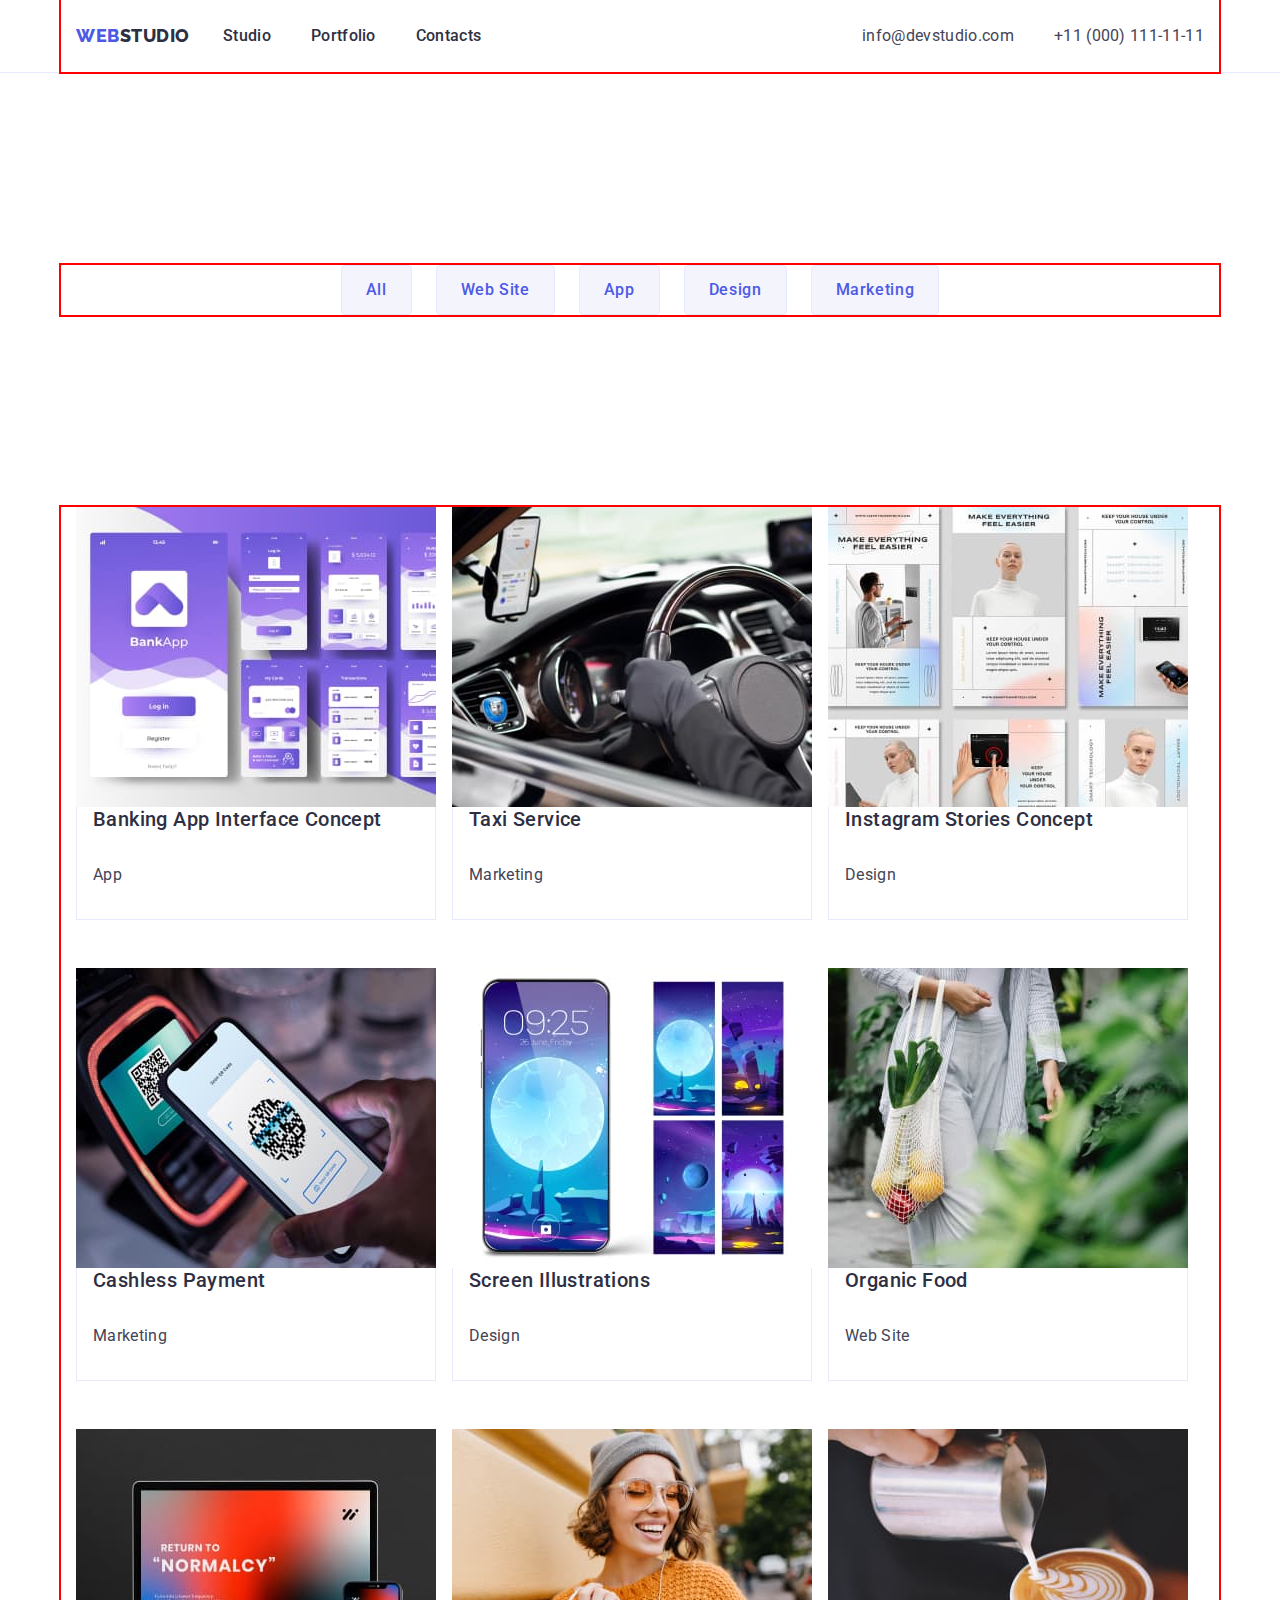
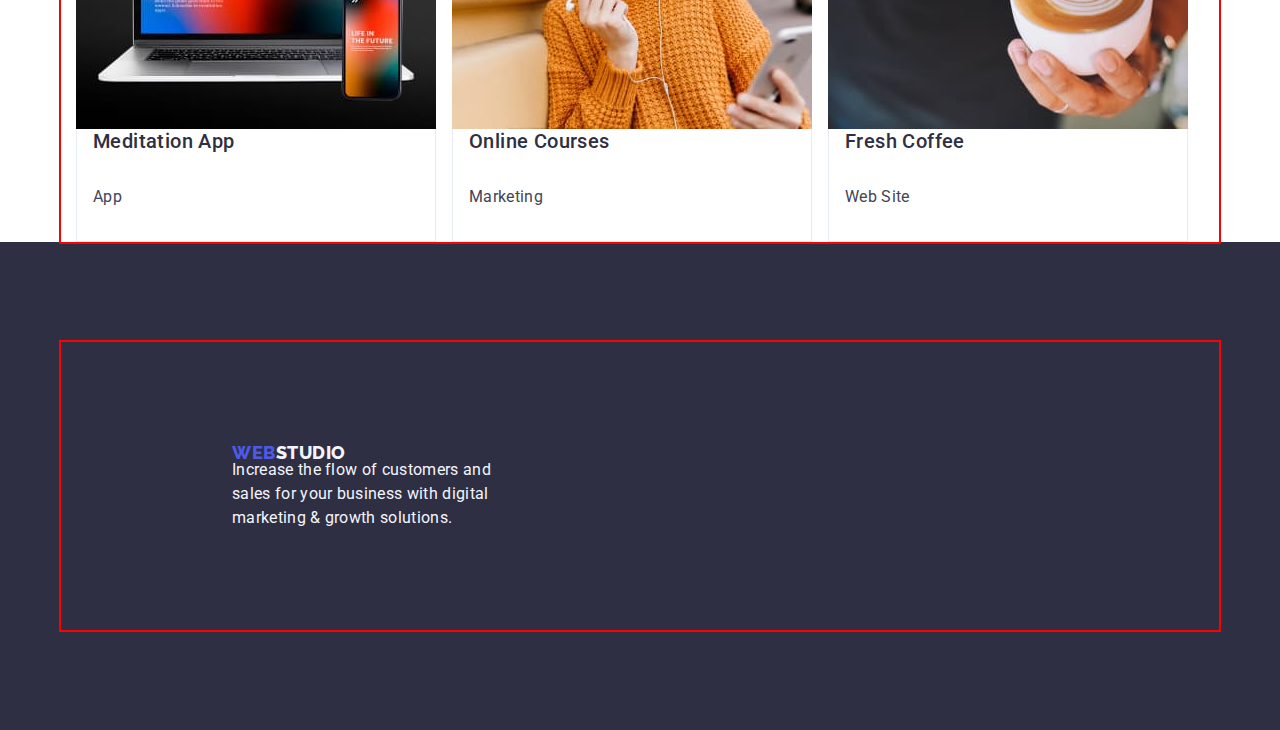
==== commit f5d2e535: "document" ====
--- a/portfolio.html
+++ b/portfolio.html
@@ -55,7 +55,8 @@
     </section>
     <section class="cards-sectiom">
     <div class="container cards-container">
-    <ul class="cards list">
+    <ul class="cards-list list">
+        <ul class="cards list">
         <li class="cards-item">
             <a class="card-item link" href="">
             <img src="./images/bankingapp.jpg" alt="Banking App" width="360">
@@ -82,6 +83,8 @@
             </div>
             </a>
         </li>
+         </ul>
+         <ul class="cards list">
         <li>
             <a class="card-item link" href="">
                 <img src="./images/taxiservice.jpg" alt="Taxi Service" width="360">
@@ -109,6 +112,8 @@
             </div>
             </a>
         </li>
+         </ul>
+         <ul class="cards list">
         <li>
             <a class="card-item link" href="">
                 <img src="./images/instagram.jpg" alt="Instagram Stories Concept" width="360">
@@ -136,7 +141,8 @@
             </div>
             </a>
         </li>
-    </ul>
+         </ul>
+     </ul>
 </div>
 </section>
 </main>
--- a/css/styles.css
+++ b/css/styles.css
@@ -337,7 +337,12 @@
     
 }
 /* ------------cards----------- */
-
+.cards-container {
+    
+}
+.cards-list {
+display: flex;
+}
 .cards {
     display: flex;
     flex-wrap: wrap;
@@ -360,7 +365,6 @@
     line-height: 1.2;
     letter-spacing: 0.02em;
     color:var(--title-color);
-    margin-top: 32px;
     margin-bottom: 32px;
     
 }
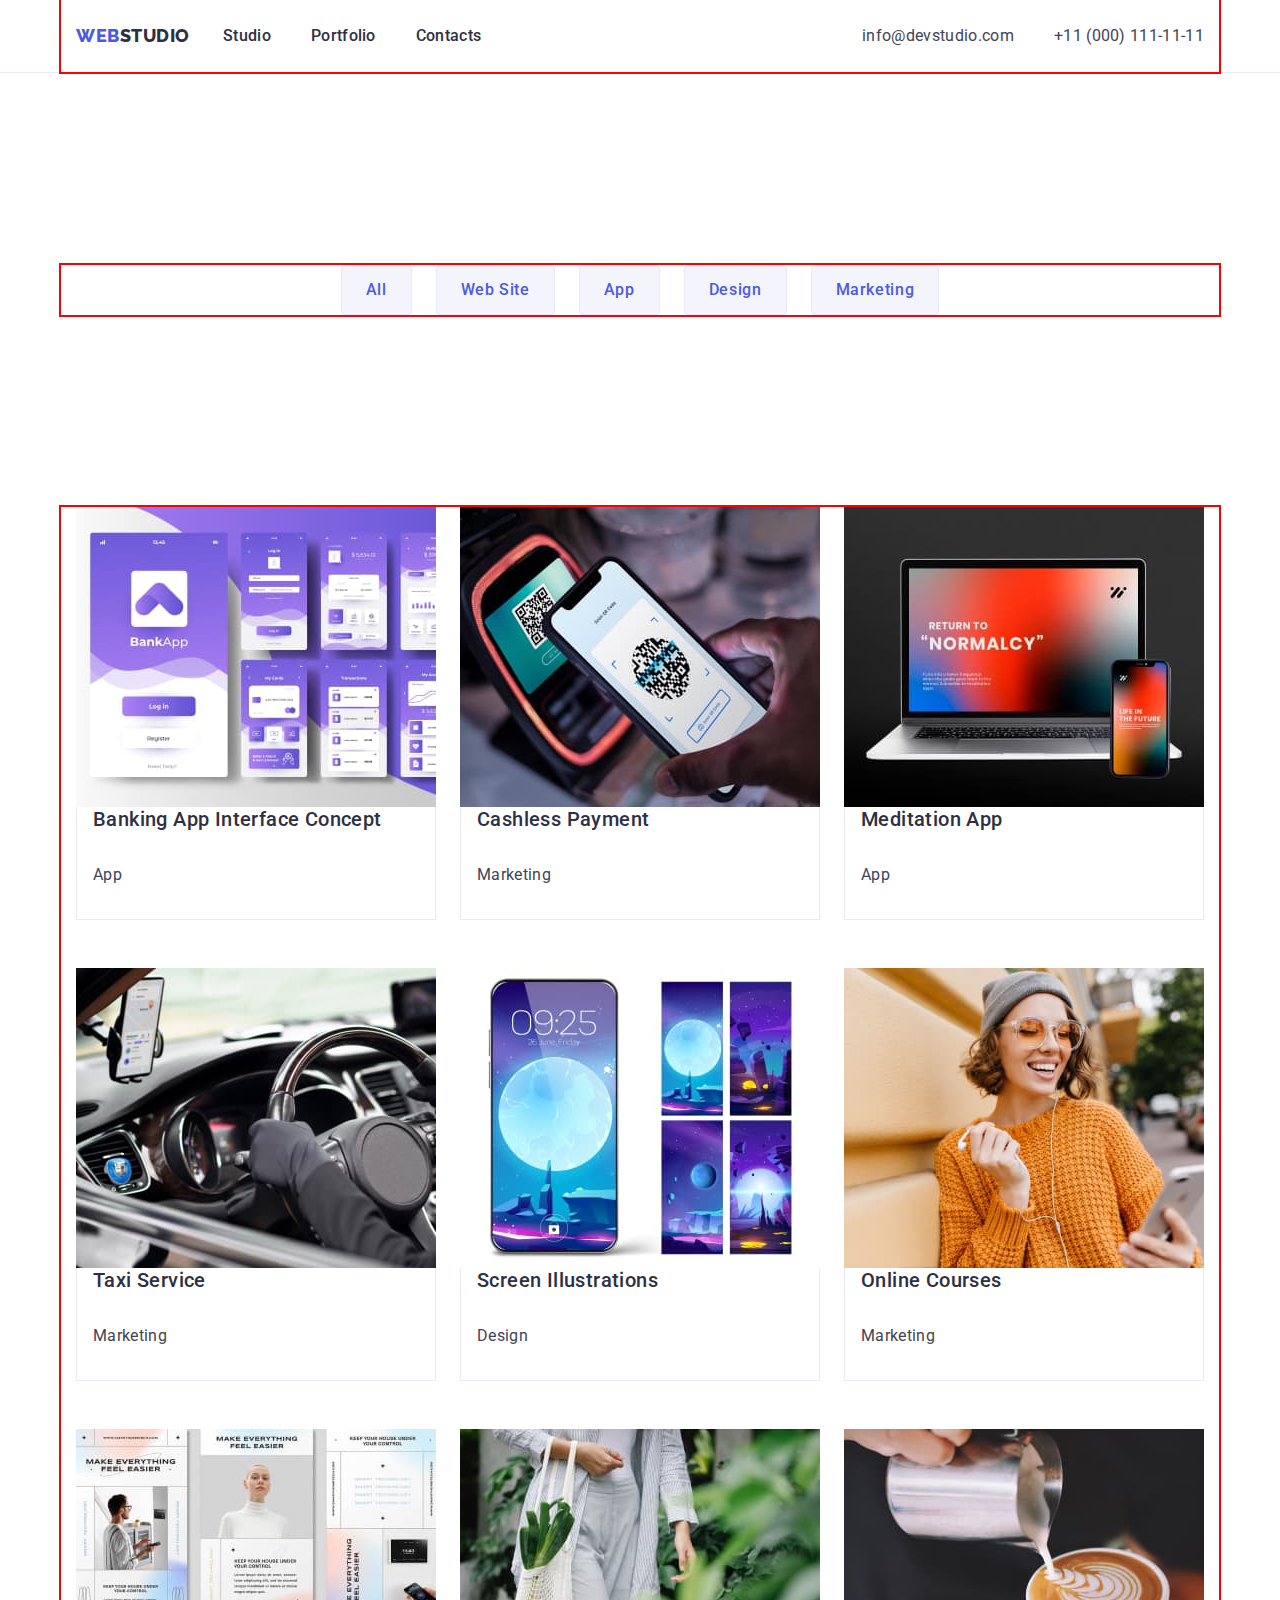
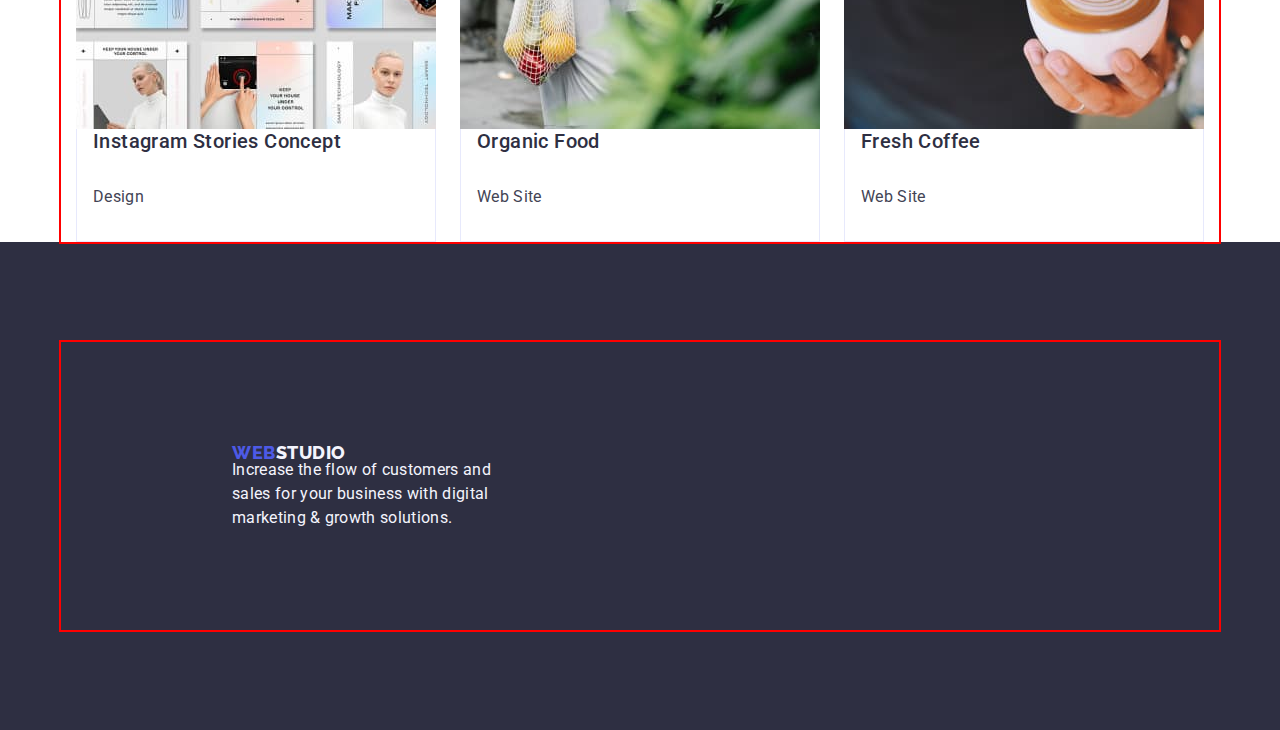
==== commit 08e12fef: "document" ====
--- a/portfolio.html
+++ b/portfolio.html
@@ -56,7 +56,6 @@
     <section class="cards-sectiom">
     <div class="container cards-container">
     <ul class="cards-list list">
-        <ul class="cards list">
         <li class="cards-item">
             <a class="card-item link" href="">
             <img src="./images/bankingapp.jpg" alt="Banking App" width="360">
@@ -83,8 +82,6 @@
             </div>
             </a>
         </li>
-         </ul>
-         <ul class="cards list">
         <li>
             <a class="card-item link" href="">
                 <img src="./images/taxiservice.jpg" alt="Taxi Service" width="360">
@@ -112,8 +109,6 @@
             </div>
             </a>
         </li>
-         </ul>
-         <ul class="cards list">
         <li>
             <a class="card-item link" href="">
                 <img src="./images/instagram.jpg" alt="Instagram Stories Concept" width="360">
@@ -141,7 +136,6 @@
             </div>
             </a>
         </li>
-         </ul>
      </ul>
 </div>
 </section>
--- a/css/styles.css
+++ b/css/styles.css
@@ -337,13 +337,9 @@
     
 }
 /* ------------cards----------- */
-.cards-container {
-    
-}
+
+
 .cards-list {
-display: flex;
-}
-.cards {
     display: flex;
     flex-wrap: wrap;
     column-gap: 24px;
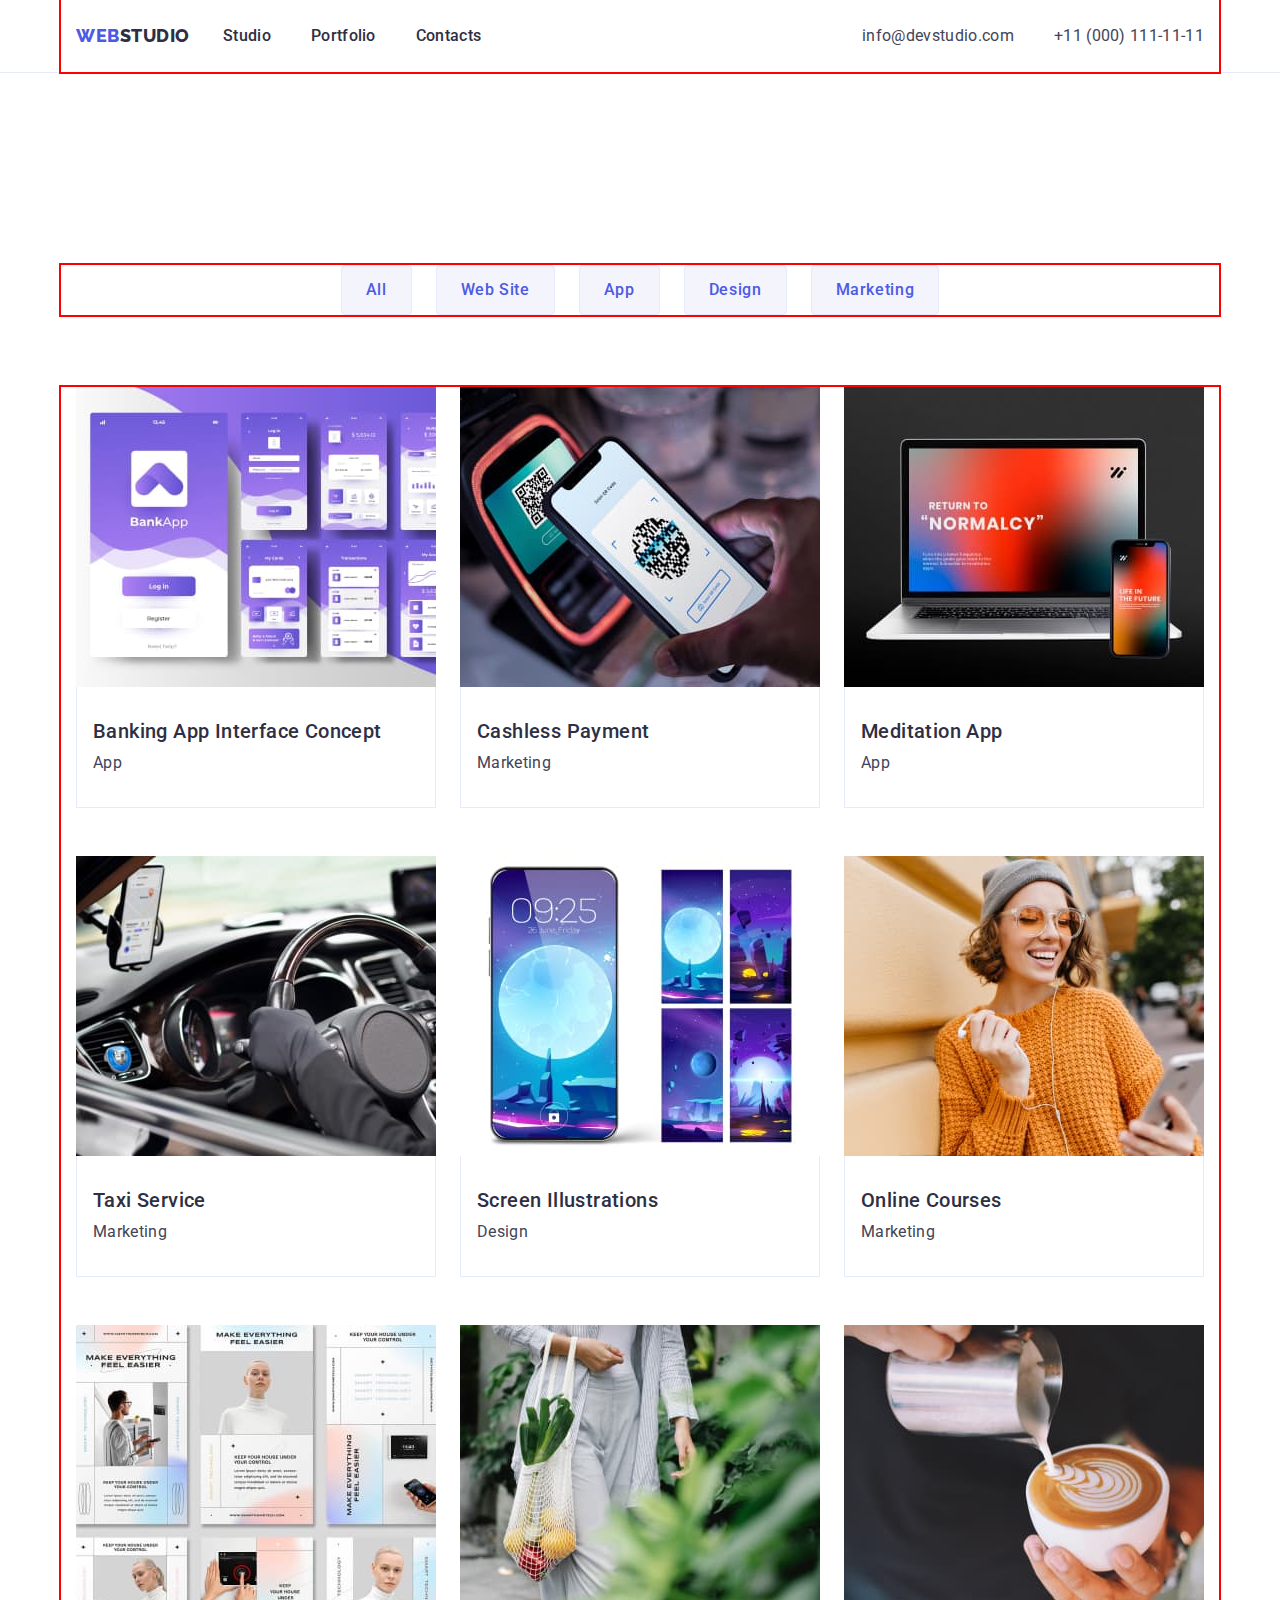
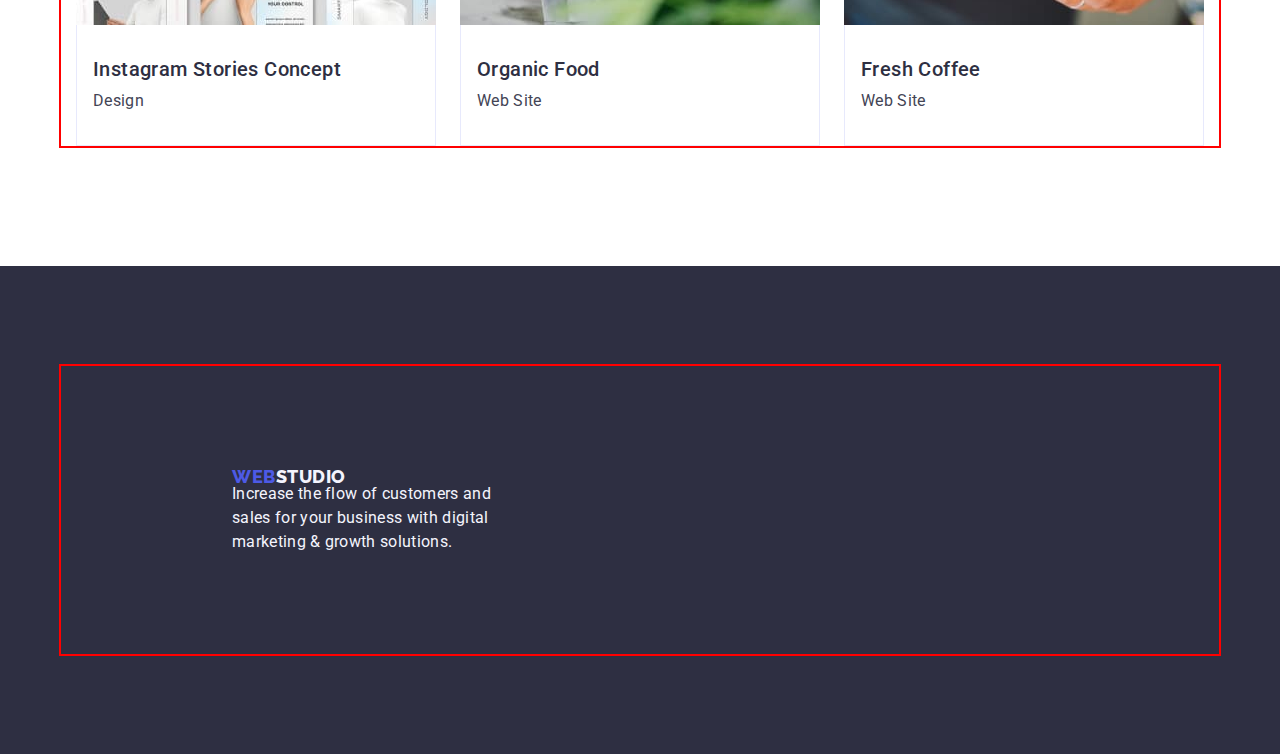
==== commit a8f2b8ce: "document" ====
--- a/portfolio.html
+++ b/portfolio.html
@@ -52,8 +52,6 @@
         </li>
     </ul>
     </div>
-    </section>
-    <section class="cards-sectiom">
     <div class="container cards-container">
     <ul class="cards-list list">
         <li class="cards-item">
--- a/css/styles.css
+++ b/css/styles.css
@@ -338,7 +338,6 @@
 }
 /* ------------cards----------- */
 
-
 .cards-list {
     display: flex;
     flex-wrap: wrap;
@@ -346,14 +345,9 @@
     row-gap: 48px;
     
 }
-.card-item {
-    
-    width: calc(100%-48px)/3;
-    padding-top: 216px;
-    
-}
 .cards-item {
     background-color: var(--first-background);
+     width: calc((100% - 48px) / 3);
 }
 .card-title {
     font-weight: 500;
@@ -361,7 +355,7 @@
     line-height: 1.2;
     letter-spacing: 0.02em;
     color:var(--title-color);
-    margin-bottom: 32px;
+    margin-bottom: 8px;
     
 }
 .card-text {
@@ -371,16 +365,15 @@
     color:var(--text-color);
 }
 .card-description {
-    border-left: 1px solid #E7E9FC;
-    border-right: 1px solid #E7E9FC;
-    border-bottom: 1px solid #E7E9FC;
-    padding-left: 16px;
-    padding-bottom: 32px;
+    padding: 32px 16px;
+    border: 1px solid #E7E9FC;
+    border-top: none;
 }
 /* ------------footer----------- */
 .footer {
     background: var(--second-background);
     padding: 100px 0;
+
 }
 .footer-container {
     display: flex;
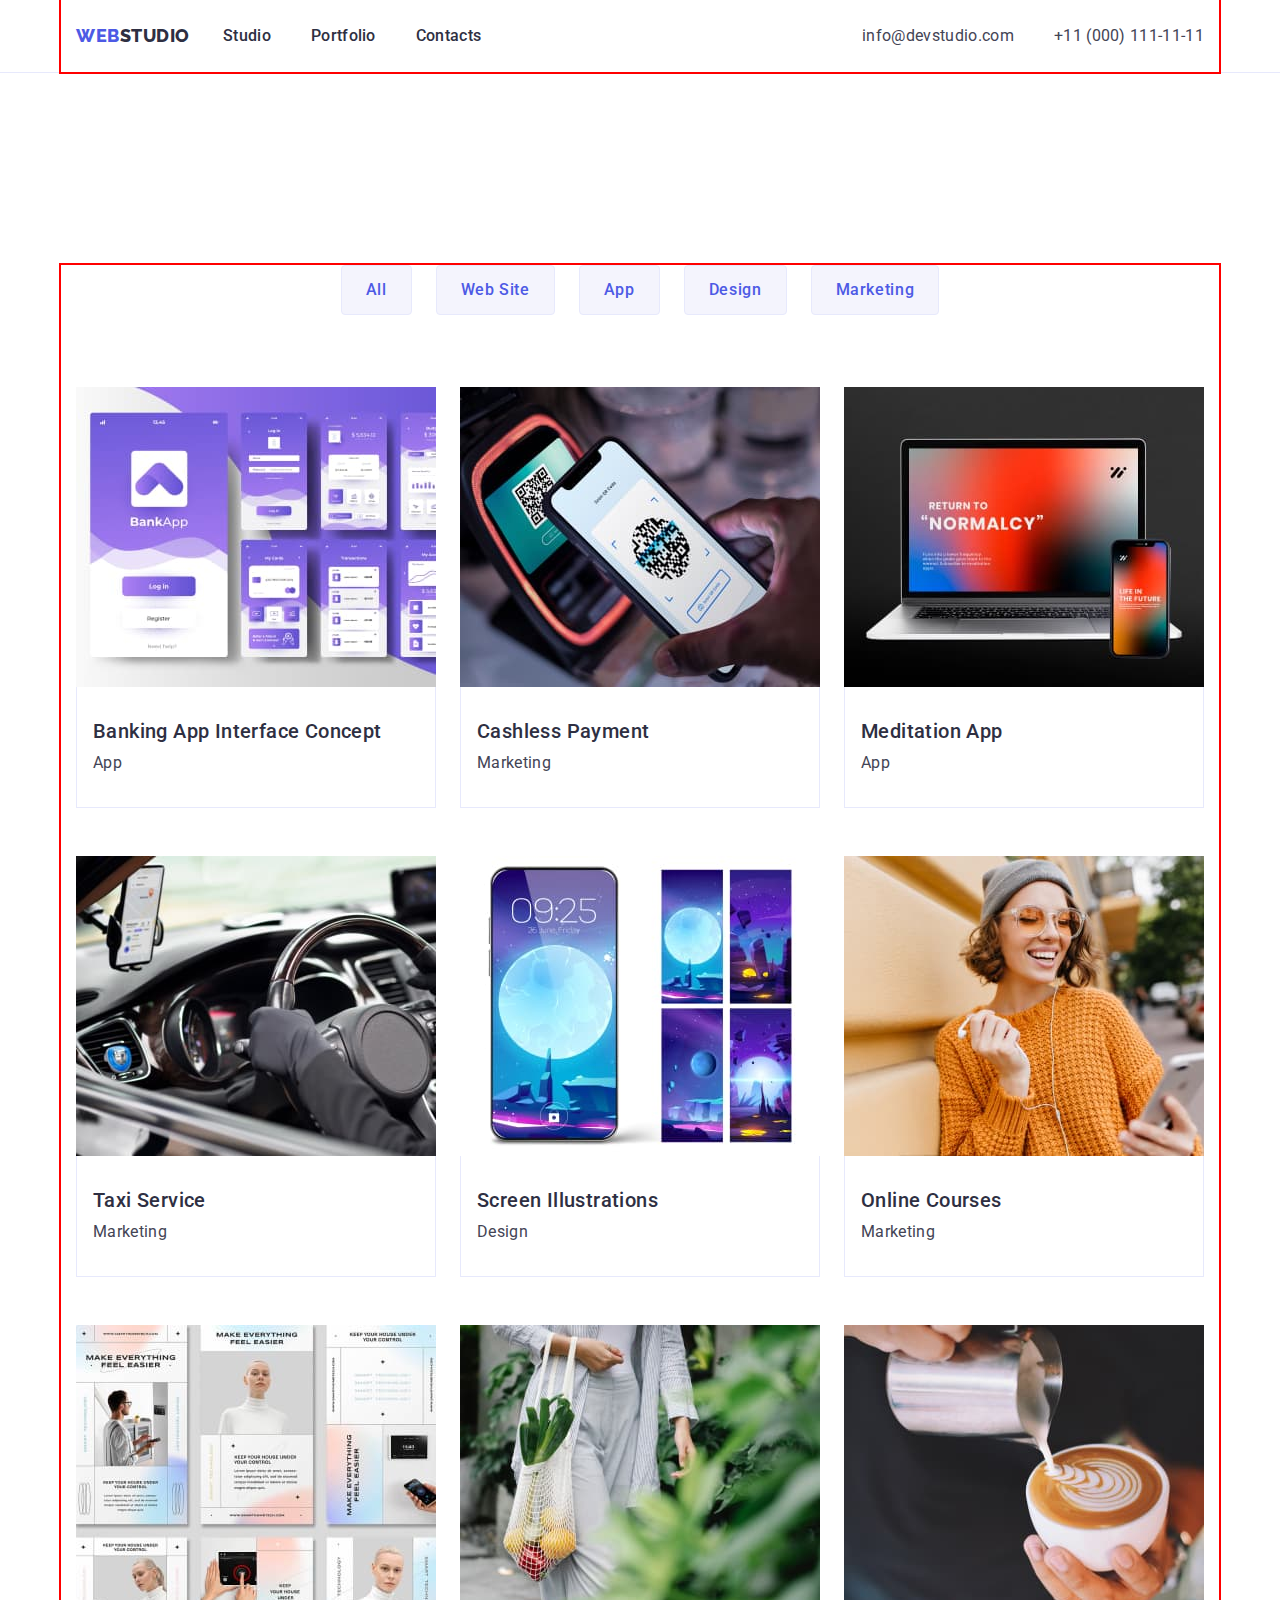
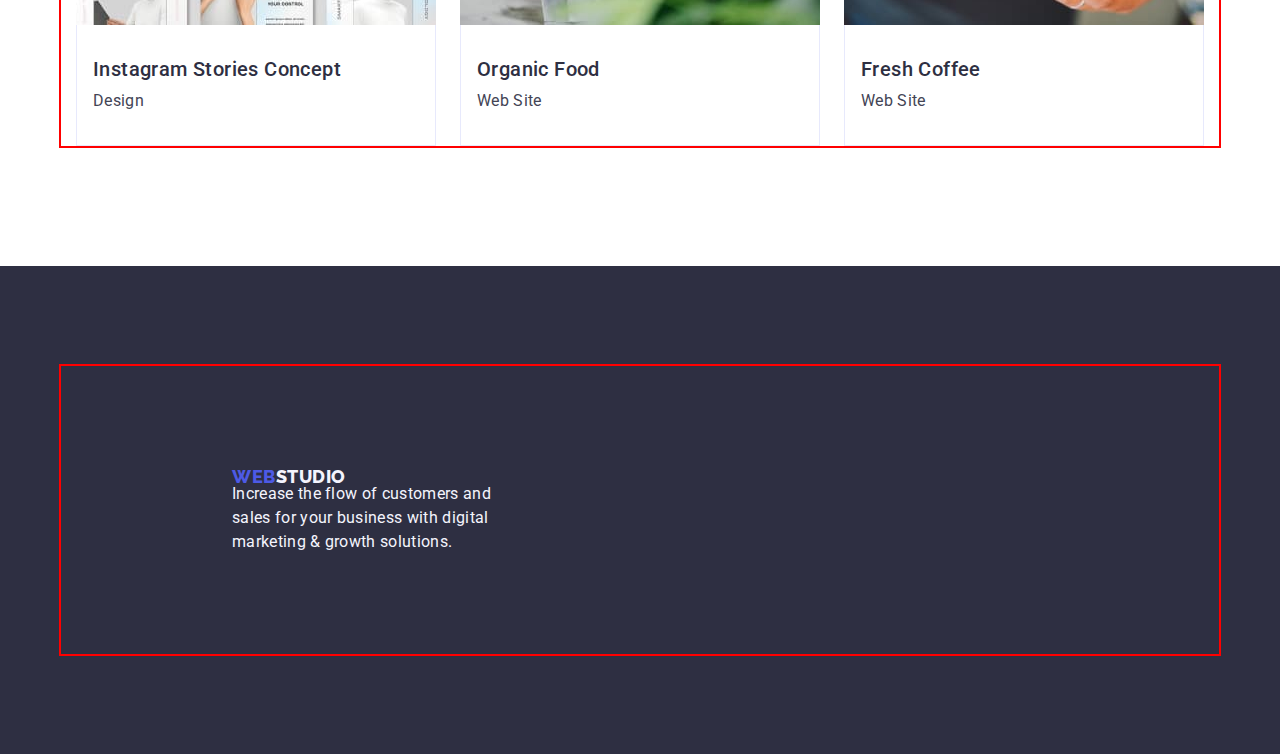
==== commit 43c23d7a: "doc" ====
--- a/portfolio.html
+++ b/portfolio.html
@@ -51,8 +51,6 @@
             <button class="section-btn" type="button">Marketing</button>
         </li>
     </ul>
-    </div>
-    <div class="container cards-container">
     <ul class="cards-list list">
         <li class="cards-item">
             <a class="card-item link" href="">
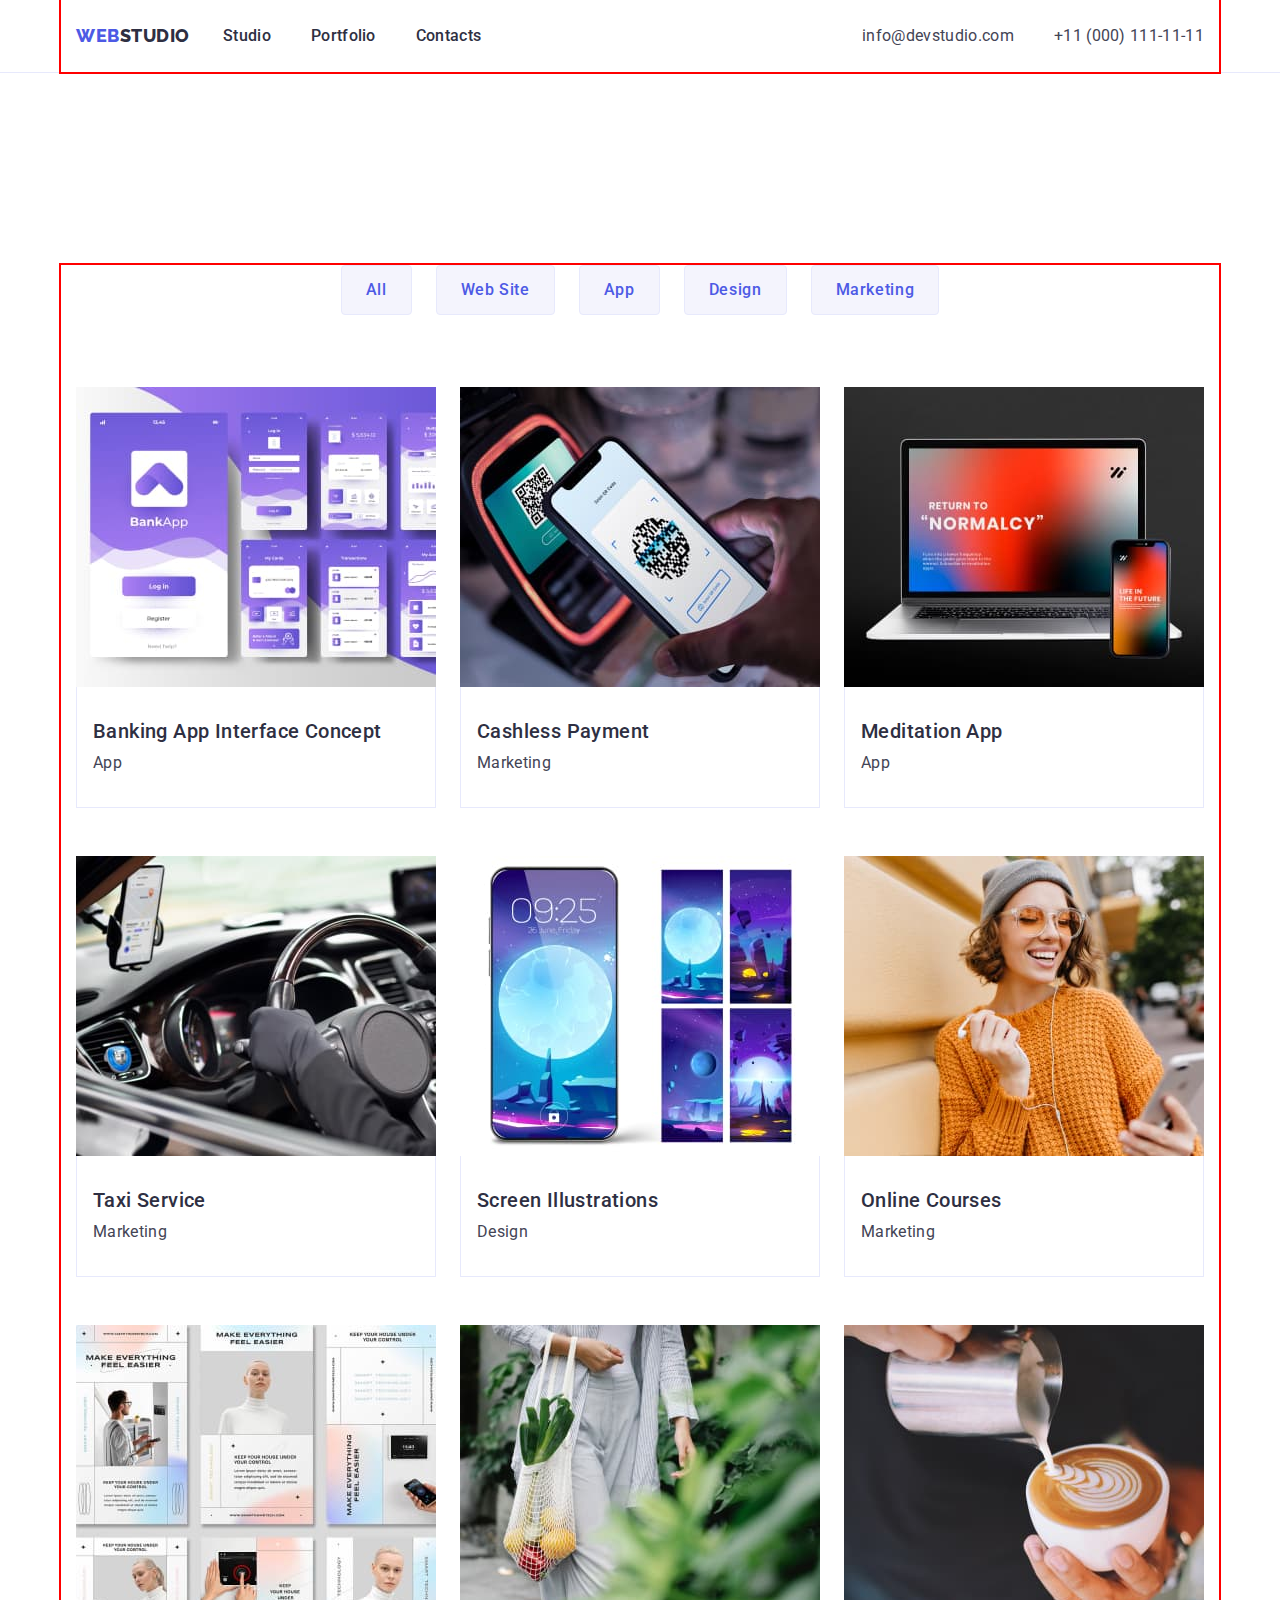
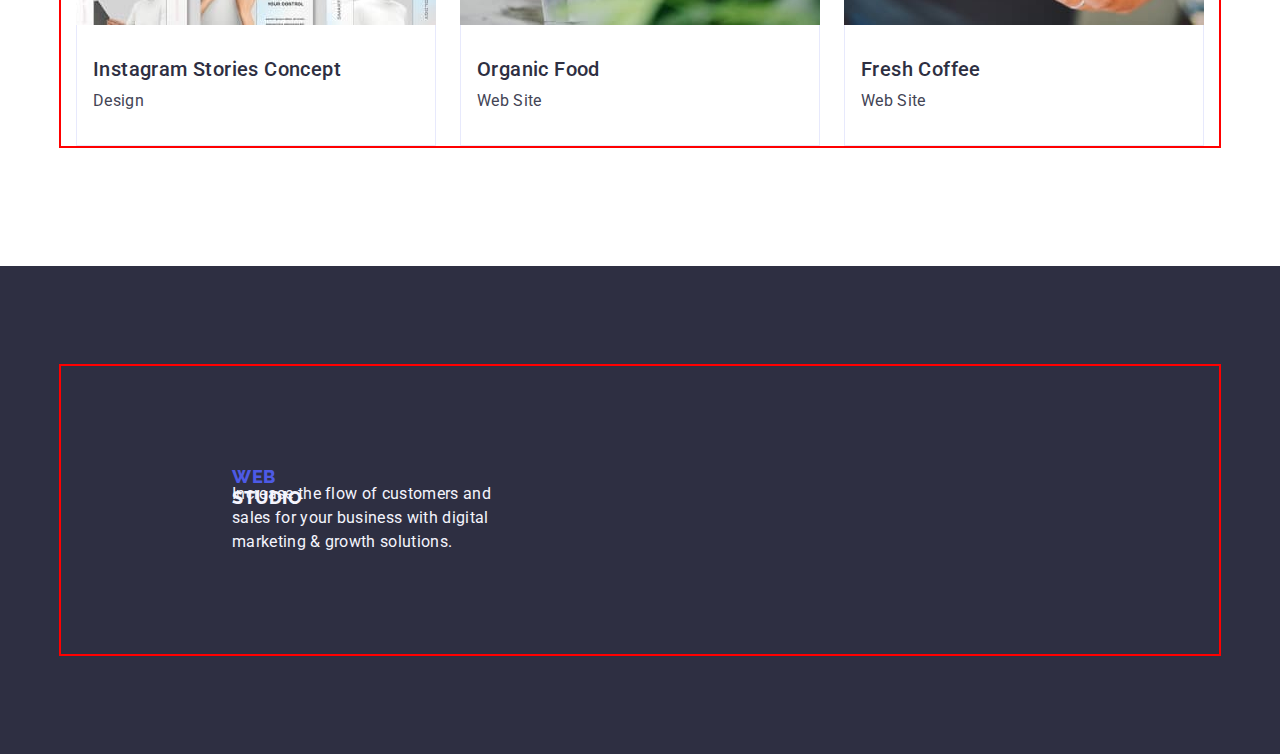
==== commit 5052a199: "document" ====
--- a/portfolio.html
+++ b/portfolio.html
@@ -60,7 +60,7 @@
             <p class="card-text">App</p>
             </div></a>
         </li>
-        <li>
+        <li class="cards-item">
             <a class="card-item link" href="">
                 <img src="./images/payment.jpg" alt="Payment" width="360">
                 <div class="card-description">
@@ -69,7 +69,7 @@
             </div>
             </a>
         </li>
-        <li>
+        <li class="cards-item">
             <a class="card-item link" href="">
                 <img src="./images/meditationapp.jpg" alt="Meditation App" width="360">
                 <div class="card-description">
@@ -78,7 +78,7 @@
             </div>
             </a>
         </li>
-        <li>
+        <li class="cards-item">
             <a class="card-item link" href="">
                 <img src="./images/taxiservice.jpg" alt="Taxi Service" width="360">
                 <div class="card-description">
@@ -87,7 +87,7 @@
                 </div>
             </a>
         </li>
-        <li>
+        <li class="cards-item">
             <a class="card-item link" href="">
                 <img src="./images/screenillustrations.jpg" alt="Screen illustrations" width="360">
                 <div class="card-description">
@@ -96,7 +96,7 @@
             </div>
             </a>
         </li>
-        <li>
+        <li class="cards-item">
             <a class="card-item link" href="">
                 <img src="./images/onlinecourses.jpg" alt="Online courses" width="360">
                 <div class="card-description">
@@ -105,7 +105,7 @@
             </div>
             </a>
         </li>
-        <li>
+        <li class="cards-item">
             <a class="card-item link" href="">
                 <img src="./images/instagram.jpg" alt="Instagram Stories Concept" width="360">
                 <div class="card-description">
@@ -114,7 +114,7 @@
             </div>
             </a>
         </li>
-        <li>
+        <li class="cards-item">
             <a class="card-item link" href="">
                 <img src="./images/organicfood.jpg" alt="Organic Food" width="360">
                 <div class="card-description">
@@ -123,7 +123,7 @@
             </div>
             </a>
         </li>
-        <li>
+        <li class="cards-item">
             <a class="card-item link" href="">
                 <img src="./images/coffee.jpg" alt="Fresh Coffee" width="360">
                 <div class="card-description">
--- a/css/styles.css
+++ b/css/styles.css
@@ -65,6 +65,7 @@
 }
 .logo-color-footer{
     color: #F4F4FD;
+    display: inline-block;
     
 }
 .header-container {
@@ -336,7 +337,6 @@
     letter-spacing: 0.02em;
     
 }
-/* ------------cards----------- */
 
 .cards-list {
     display: flex;
